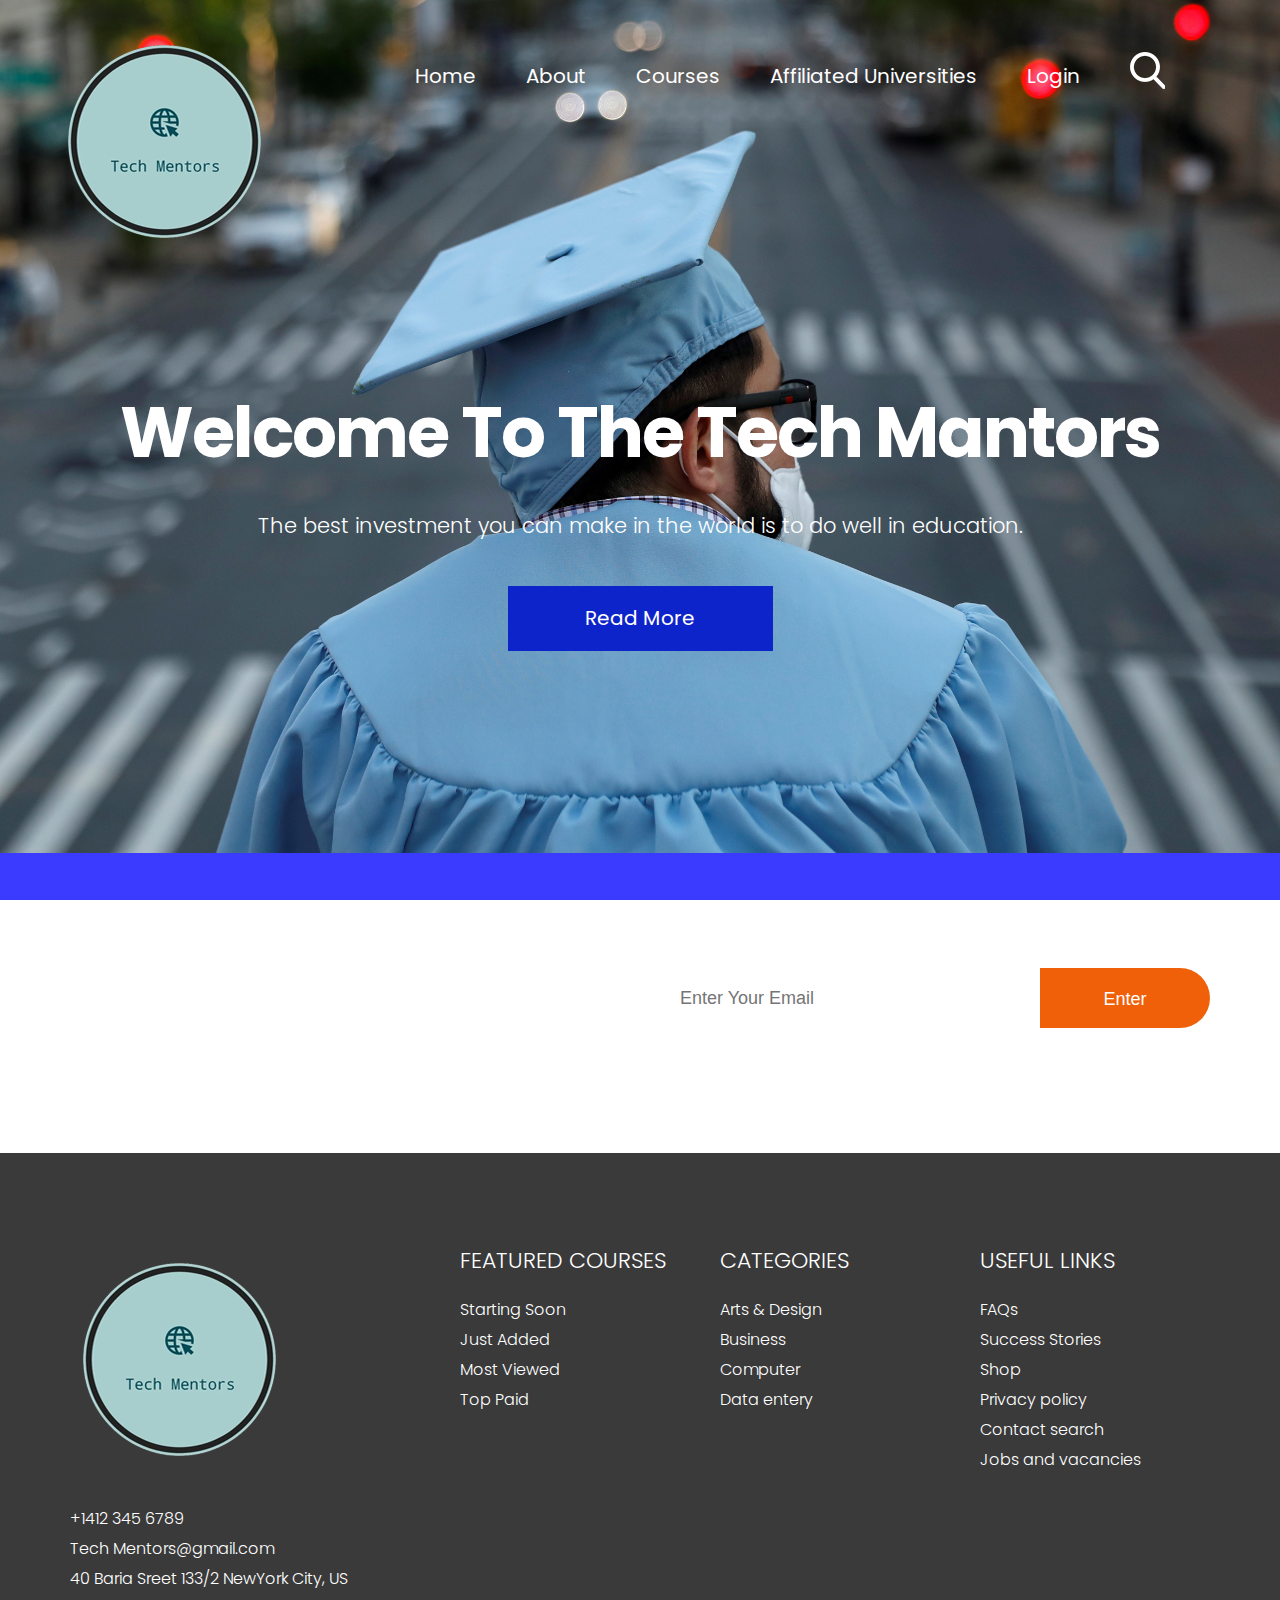
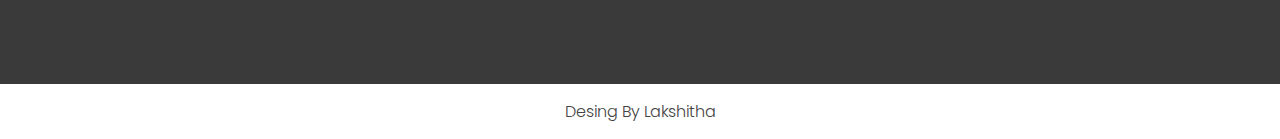
==== index.html @ 572b8f58 "Mini Project" ====
<!DOCTYPE html>
<html lang="en">
   <!-- Basic -->
   <meta charset="utf-8">
   <meta http-equiv="X-UA-Compatible" content="IE=edge">
   <!-- Mobile Metas -->
   <meta name="viewport" content="width=device-width, initial-scale=1, shrink-to-fit=no">
   <!-- Site Metas -->
   <title>Tech Mentors</title>
   <meta name="keywords" content="">
   <meta name="description" content="">
   <meta name="author" content="">
   <!-- site icon -->
   <link rel="icon" href="images/fevicon.png" type="image/png" />
   <!-- Bootstrap core CSS -->
   <link href="css/bootstrap.css" rel="stylesheet">
   <!-- FontAwesome Icons core CSS -->
   <link href="css/font-awesome.min.css" rel="stylesheet">
   <!-- Custom animate styles for this template -->
   <link href="css/animate.css" rel="stylesheet">
   <!-- Custom styles for this template -->
   <link href="style.css" rel="stylesheet">
   <!-- Responsive styles for this template -->
   <link href="css/responsive.css" rel="stylesheet">
   <!-- Colors for this template -->
   <link href="css/colors.css" rel="stylesheet">
   <!-- light box gallery -->
   <link href="css/ekko-lightbox.css" rel="stylesheet">
   <!--[if lt IE 9]>
   <script src="https://oss.maxcdn.com/libs/html5shiv/3.7.0/html5shiv.js"></script>
   <script src="https://oss.maxcdn.com/libs/respond.js/1.4.2/respond.min.js"></script>
   <![endif]-->
   </head>
   <body id="home_page" class="home_page">
      <!-- header -->
      <header class="header">

        <div class="header_top_section">
           <div class="container">
              <div class="row">
               <div class="col-lg-3">
                  <div class="full">
                     <div class="logo">
                        <a href="index.html"><img src="images/logo.png" alt="#" /></a>
                     </div>
                  </div>
               </div>
               <div class="col-lg-9 site_information">
                  <div class="full">
                     <div class="main_menu">
                        <nav class="navbar navbar-inverse navbar-toggleable-md">
                           <button class="navbar-toggler" type="button" data-toggle="collapse" data-target="#cloapediamenu" aria-controls="cloapediamenu" aria-expanded="false" aria-label="Toggle navigation">
                           <span class="float-left">Menu</span>
                           <span class="float-right"><i class="fa fa-bars"></i> <i class="fa fa-close"></i></span>
                           </button>
                           <div class="collapse navbar-collapse justify-content-md-center" id="cloapediamenu">
                              <ul class="navbar-nav">
                                 <li class="nav-item active">
                                    <a class="nav-link" href="index.html">Home</a>
                                 </li>
                                 <li class="nav-item">
                                    <a class="nav-link color-aqua-hover" href="about.html">About</a>
                                 </li>
                                 <li class="nav-item">
                                    <a class="nav-link color-aqua-hover" href="coaching.html">Courses</a>
                                 </li>
                                 <li class="nav-item">
                                    <a class="nav-link color-grey-hover" href="time.html">Affiliated Universities</a>
                                 </li>
                                 
                                 <li class="nav-item">
                                    <a class="nav-link color-grey-hover" href="contact.html">Login</a>
                                 </li>
                              </ul>
                              <ul class="navbar-nav">
                                 <li class="nav-item">                                                                                               <a class="nav-link" href="#"> <img src="images/search_icon.png" /></a>
                                 </li>
                              </ul>

                           </div>
                        </nav>
                     </div>
                  </div>
               </div>
            </div>
           </div>
        </div>

      </header>
      <!-- end header -->
      
      <!-- section -->
      <section class="main_full banner_section_top">
        <div class="container-fluid">
          <div class="row">
             <div class="full">
                  <div class="slider_banner">
                    <img class="img-responsive" src="images/RTX7J63L.jfif                                                                            " alt="#" />
                      <div class="slide_cont">
                        <div class="slider_cont_inner">
                          <h3>Welcome To The Tech Mantors </h3>
                        <p>The best investment you can make in the world is to do well in education.</p>
                        <a class="blue_bt" href="about.html">Read More</a>
                        </div>
                      </div>
                  </div>
                </div>
          </div>
        </div>
      </section>
      <!-- end section -->
    
     
      <!-- section -->
      <section class="section blue_pattern_bg" style="background-color: #3b3bff;">
         <div class="container">
            <div class="row">
               <div class="col-md-6">
                  <div class="full">
                     <h4>Send your Email!</h4>
                     <p>Furforher the details let your email address here</p>
                  </div>
               </div>
               <div class="col-md-6">
                 <div class="form_subribe">
                    <form>
                       <input type="email" name="email" placeholder="Enter Your Email" />
                       <button>Enter</button>
                    </form>
                 </div>
               </div>
            </div>
         </div>
      </section>
      <!-- end section -->
     
      <!-- footer -->
      <footer class="footer layout_padding">
         <div class="container">
            <div class="row">

               <div class="col-md-4 col-sm-12">
                  <a href="index.html"><img class="img-responsive" src="images/logo.png" alt="#" /></a>
                  <div class="footer_link_heading">
                     <div class="footer_menu margin_top_30">
                     <ul>
                        <li><a href="tel:9876543210">+1412 345 6789</a></li>
                        <li><a href="#">Tech Mentors@gmail.com</a></li>
                        <li><a href="#">40 Baria Sreet 133/2 NewYork City, US</a></li>
                     </ul>
                  </div>
                  </div>
               </div>
               
               <div class="col-md-8">
                 <div class="row">
                    <div class="col-md-4 col-sm-12">
                  <div class="footer_link_heading">
                     <h3>FEATURED COURSES</h3>
                  </div>
                  <div class="footer_menu">
                     <ul>
                        <li><a href="#">Starting Soon</a></li>
                        <li><a href="#">Just Added</a></li>
                        <li><a href="#">Most Viewed</a></li>
                        <li><a href="#">Top Paid</a></li>
                     </ul>
                  </div>
               </div>

               <div class="col-md-4 col-sm-12">
                  <div class="footer_link_heading">
                     <h3>CATEGORIES</h3>
                  </div>
                  <div class="footer_menu">
                    <ul>
                       <li><a href="#">Arts & Design</a></li>
                       <li><a href="#">Business</a></li>
                       <li><a href="#">Computer</a></li>
                       <li><a href="#">Data entery</a></li>
                    </ul>
                  </div>
               </div>
               
               <div class="col-md-4 col-sm-12">
                  <div class="footer_link_heading">
                     <h3>USEFUL LINKS</h3>
                  </div>
                  <div class="footer_menu">
                    <ul>
                       <li><a href="#">FAQs</a></li>
                       <li><a href="#">Success Stories</a></li>
                       <li><a href="#">Shop</a></li>
                       <li><a href="#">Privacy policy</a></li>
                       <li><a href="#">Contact search</a></li>
                       <li><a href="#">Jobs and vacancies</a></li>
                    </ul>
                  </div>
               </div>
                 </div>
               </div>
               
            </div>
         </div>
      </footer>
      <div class="cpy">
        <div class="container">
           <div class="row">
             <div class="col-md-12">
               <p>Desing By Lakshitha</p>
             </div>
           </div>
        </div>
      </div>
      <!-- end footer -->
      <!-- Core JavaScript
         ================================================== -->
      <script src="js/jquery.min.js"></script>
      <script src="js/tether.min.js"></script>
      <script src="js/bootstrap.min.js"></script>
      <script src="js/parallax.js"></script>
      <script src="js/animate.js"></script>
      <script src="js/ekko-lightbox.js"></script>
      <script src="js/custom.js"></script>
   </body>
</html>
---- style.css ----
/*-------------------------------------------------------------------
    File Name: style.css
-------------------------------------------------------------------*/

/*-------------------------------------------------------------------
    1.import file
-------------------------------------------------------------------*/

@import url('https://fonts.googleapis.com/css?family=Poppins:100,100i,200,200i,300,300i,400,400i,500,500i,600,600i,700,700i,800,800i,900,900i');
@import url('https://fonts.googleapis.com/css?family=Raleway:100,100i,200,200i,300,300i,400,400i,500,500i,600,600i,700,700i,800,800i,900,900i');

/*-------------------------------------------------------------------
    2.basic
-------------------------------------------------------------------*/

body {
    font-size: 14px;
    line-height: normal;
    background-color: #fff;
}

body {
    overflow-x: hidden;
}

* {
    margin: 0;
    padding: 0;
    box-sizing: border-box;
}

h1,
h2,
h3,
h4,
h5,
body,
p {
    font-family: 'Poppins', sans-serif;
}

h1,
h2,
h3,
h4,
h5,
h6 {
    font-weight: 700;
    color: #111428;
}

h1:hover a,
h2:hover a,
h3:hover a,
h4:hover a,
h5:hover a,
h6:hover a {
    color: #121212 !important;
}

h1 {
    font-size: 32px;
    line-height: 40px;
    margin-bottom: 23px
}

h2 {
    font-size: 50px;
    line-height: 55px;
    margin-bottom: 20px;
    color: #030101;
    font-weight: 700;
}

h3 {
    font-size: 35px;
    line-height: normal;
    margin-bottom: 17px;
    font-weight: 600;
    color: #111428;
    letter-spacing: 5px;
    line-height: 35px;
}

h4 {
    font-size: 19px;
    line-height: 29px;
    margin-bottom: 14px
}

h5 {
    font-size: 17px;
    line-height: 25px;
    margin-bottom: 11px
}

h6 {
    font-size: 16px;
    line-height: 24px;
    margin-bottom: 11px
}

a {
    color: #121212;
}

body,
p {
    color: #9f9f9f;
}

p {
    margin-bottom: 30px;
    font-size: 17px;
    line-height: normal;
    color: #444;
    font-weight: 300;
}

p.large {
    margin-bottom: 30px;
    font-size: 17px;
    line-height: 28px;
    color: #252626;
    font-weight: 300;
    margin-top: 5px;
}

ol,
ul {
    list-style: none;
    margin: 0;
}

a {
    text-decoration: none !important;
}

.white_fonts p,
.white_fonts h1,
.white_fonts h2,
.white_fonts h3,
.white_fonts h4,
.white_fonts h5,
.white_fonts h6,
.white_fonts ul,
.white_fonts ul li,
.white_fonts ul li a,
.white_fonts ul i,
.white_fonts .post_info i,
.white_fonts div,
.white_fonts a.read_morem,
.white_fonts small {
    color: #fff !important;
}

.blockquote {
    border: 1px solid #e2e2e2 !important;
    background: #fff none repeat scroll 0 0;
    font-size: 1.1rem;
    font-style: italic;
    margin-bottom: 1.5rem;
    border-radius: 0 !important;
    padding: 2rem;
}

.check li:before {
    content: "\f06c";
    font-family: "FontAwesome";
    font-size: 16px;
    left: 0;
    padding-right: 8px;
    position: relative;
    top: 2px;
}

.check li {
    list-style: none;
    margin-bottom: 0.5rem;
}

.check li:last-child {
    margin-bottom: 0;
}

.check {
    margin-left: 0;
    padding-left: 0;
    margin: 0;
}

.check li a {}

hr.invis {
    border: 0;
    margin: 2rem 0;
}

.margin_top_0 {
    margin-top: 0 !important;
}

.margin_top_10 {
    margin-top: 10px;
}

.margin_top_20 {
    margin-top: 20px;
}

.margin_top_30 {
    margin-top: 30px !important;
}

.margin_top_40 {
    margin-top: 40px;
}

.margin_top_50 {
    margin-top: 50px !important;
}

.margin_top_60 {
    margin-top: 60px;
}

.margin_top_70 {
    margin-top: 70px;
}

.margin_top_80 {
    margin-top: 80px;
}

.margin_top_90 {
    margin-top: 90px;
}

.margin_top_100 {
    margin-top: 100px;
}

.margin_bottom_0 {
    margin-bottom: 0 !important;
}

.margin_bottom_10 {
    margin-bottom: 10px;
}

.margin_bottom_20 {
    margin-bottom: 20px;
}

.margin_bottom_30 {
    margin-bottom: 30px;
}

.margin_bottom_40 {
    margin-bottom: 40px;
}

.margin_bottom_50 {
    margin-bottom: 50px;
}

.margin_bottom_60 {
    margin-bottom: 60px;
}

.margin_bottom_70 {
    margin-bottom: 70px;
}

.margin_bottom_80 {
    margin-bottom: 80px;
}

.margin_bottom_90 {
    margin-bottom: 90px;
}

.margin_bottom_100 {
    margin-bottom: 100px;
}

.span1,
.span2,
.span3,
.span4,
.span5,
.span6,
.span7,
.span8,
.span9,
.span10 {
    padding: 0 15px;
    float: left;
    min-height: 25px;
}

.border_radius_0 {
    border-radius: 0 !important;
}

.span1 {
    width: 10%;
}

.span2 {
    width: 20%;
}

.span3 {
    width: 30%;
}

.span4 {
    width: 40%;
}

.span5 {
    width: 50%;
}

.span6 {
    width: 60%;
}

.span7 {
    width: 70%;
}

.span8 {
    width: 80%;
}

.span9 {
    width: 90%;
}

.span10 {
    width: 100%;
}

.center {
    justify-content: center;
    display: flex;
}

.full {
    width: 100%;
    float: left;
}

.only_md_display {
    display: none;
}

.cpy p {
    margin: 0;
}

.cpy p {
    margin: 15px 0;
    text-align: center;
    font-size: 16px;
    font-weight: 300;
}

.margin_bottom_0 {
    margin-bottom: 0 !important; 
}

a:focus, a:hover {
    color: #06389e;
    text-decoration: underline;
}

button {
    cursor: pointer;
}

button.navbar-toggler .fa-close {
    display: none;
}

button.navbar-toggler[aria-expanded="false"] .fa-bars {
    display: block;
}

button.navbar-toggler[aria-expanded="true"] .fa-close {
    display: block;
}

button.navbar-toggler[aria-expanded="true"] .fa-bars {
    display: none;
}

.footer_menu ul li {
    font-size: 16px;
    line-height: 30px;
}

.footer_menu ul li a {
    color: #fff;
    font-weight: 300;
}

.field input {
    width: 100%;
    margin-top: 10px;
    border: none;
    min-height: 45px;
    padding: 0 20px;
    line-height: 45px;
    font-size: 15px;
    font-family: 'Poppins', sans-serif;
}

.form_cont form {
    width: 100%;
}

.form_cont form input {
    width: 100%;
    border-radius: 200px;
    height: 60px;
    padding: 10px 30px;
    background: #e7e6e6;
    font-size: 17px;
    color: #929292;
    font-weight: 200;
    border: none;
    margin: 20px 0 0 0;
}

.form_cont form textarea {
    width: 100%;
    border-radius: 200px;
    height: 100px;
    padding: 20px 30px;
    background: #e7e6e6;
    font-size: 17px;
    color: #929292;
    border: none;
    font-weight: 200;
    margin: 20px 0 0 0;
}

.form_cont button {
    width: 185px;
    background: #f06008;
    border: none;
    color: #fff;
    height: 65px;
    font-size: 18px;
    font-weight: 300;
    border-radius: 100px;
    line-height: 72px;
    text-transform: uppercase;
    margin-top: 20px;
}

.padding_bottom_0 {
    padding-bottom: 0 !important;
}

.padding-left_0 {
    padding-left: 0;
}

.blog_detail h3 {
    text-transform: none;
    font-weight: 500;
    line-height: 32px;
    margin-bottom: 20px;
    text-align: justify;
}

.form_contact_main .field {
    width: 50%;
    float: left;
    padding: 0 5px;
}

.half_grey_section {
    background: #252525;
}

.br_single_blog_2 {
    float: left;
    width: 100%;
    margin: 15px 0;
}

.br_single_blog_2 hr {
    border-top: 2px dotted #d3d3d3;
    margin-top: 25px;
    margin-bottom: 25px;
}

.layout_padding_grey_half {
    padding: 80px 105px 80px 90px;
    text-align: center;
}

.layout_padding {
    padding: 90px 0;
}

.width_50 {
    width: 50%;
}

.ekko-lightbox-nav-overlay a {
    opacity: 1 !important;
}

.ekko-lightbox .modal-content {
    box-shadow: none !important;
    border: solid #fff 4px;
}

.modal-backdrop.show {
    opacity: 0.7;
}

.text_align_center {
    text-align: center;
}

.field {
    float: left;
    width: 100%;
    margin-bottom: 5px;
}

.field label {
    float: left;
    width: 36%;
    font-size: 14px;
    font-weight: 500;
    color: #000000;
    margin: 0;
    min-height: 40px;
    line-height: 40px;
}

.custom_field {
    float: right;
    width: 64%;
    background: #f8f8f8;
    border: solid #e1e1e1 1px;
    min-height: 40px;
    border-radius: 5px;
    color: #000;
    font-size: 14px;
    padding: 5px 15px;
}

.field label {
    float: left;
    width: 36%;
    font-size: 14px;
    font-weight: 500;
    color: #000000;
    margin: 0;
    min-height: 40px;
    line-height: 40px;
}

.form_full label {
    width: 100%;
}

form#commant_form div.field textarea.custom_field {
    margin-bottom: 10px;
}

.form_full textarea {
    min-height: 100px;
    width: 100%;
}

.border-radius_0 {
    border-radius: 0 !important;
}

.form_full input,
.form_full select {
    width: 100%;
    height: 50px;
}

.main_full.inner_page {
    background: #80909c;
    text-align: center;
    min-height: 180px;
}

.main_full.inner_page h3 {
    color: #fff;
    margin: 0;
    font-weight: 600;
    text-transform: uppercase;
    line-height: 175px;
    text-align: center;
}

.small_heading.main-heading {
    margin-bottom: 20px;
    width: 100%;
}

.small_heading.main-heading h2 {
    font-size: 20px;
    margin-bottom: 5px;
    font-weight: 600;
}

.main-heading::after {
    width: 30px;
    height: 4px;
    background: #feb61a;
    content: "";
    margin: 0;
    display: block;
    position: relative;
}

.slide_cont {
    position:
     absolute;
    top: 415px;
    width: 100%;
}

.product_section {
    position: relative;
    z-index: 1;
}

.slider_banner img {
    width: 100%;
}

.slider_banner {
    position: relative;
    text-align: center;
}

.slide_cont {
    position: absolute;
    top: 415px;
}

.slide_cont h3 {
    color: #fff;
    font-size: 70px;
    letter-spacing: -2px;
    margin: 0 0 60px 0;
    font-weight: 700;
}

.slider_cont_inner {

    width: 1085px;
    text-align: center;
    margin: 0 auto;

}

.slider_cont_inner p {

    color: #fff;
    font-size: 21px;

}

.time_table ul li {
    font-size: 21px;
    color: #000;
    float: left;
}

.time_table {
    background: rgba(255,255,255,.85);
    margin-top: 110px;
    min-height: 560px;
    padding: 30px;
}

.blue_bt {
    width: 265px;
    height: 65px;
    background: #0e24cb;
    color: #fff;
    text-align: center;
    line-height: 65px;
    font-size: 20px;
    font-weight: 400;
    margin: 45px auto 0;
    display: flex;
    justify-content: center;
}

.blue_bt:hover,
.blue_bt:focus {
   background: #111;
   color: #fff;
   transition: ease all 0.5s;
}

.cours + h3 {
    margin-top: 30px;
    font-size: 28px;
}

.cours img {
    max-width: 100%;
}

.cours_timging_bg {
    background: url("images/cours_bg.jpg");
    min-height: 780px;
    width: 100%;
    margin-top: 50px;
}

.time_table {
    background: rgba(255,255,255,.85);
    margin-top: 110px;
    min-height: 560px;
    padding: 70px 200px;
}

.time_table ul {
    width: 100%;
}

.time_table ul li {
    float: left;
    width: 50%;
    font-size: 30px;
    font-weight: 300;
    color: #000;
    line-height: 60px;
}

.theme_color_text {
    color: #06389e;
}

.testimonial h3 {
    font-size: 40px;
    font-weight: 400;
    margin-top: 30px;
}

.testimonial h3 small {
    font-size: 22px;
    font-weight: 400;
    line-height: normal;
}

.testimonial h4 {
    font-size: 30px;
    font-weight: 500;
    margin-bottom: 20px;
}

body#inner_page header.header {
    background-image: url('images/slider_img.png');
    background-size: 100% auto;
    position: relative;
}

.blue_pattern_bg {
    background-image: url('images/blue_bg.png');
    background-attachment: fixed;
    background-position: center center;
    min-height: 300px;
    padding: 100px 0 0;
}

.blue_pattern_bg h4 {
    color: #fff;
    font-size: 28px;
    font-weight: 400;
    margin-bottom: 15px;
}

.blue_pattern_bg p {
    margin: 0 !important;
    color: #fff;
}

.form_subribe input {
    width: 100%;
    background: #fff;
    border: none;
    height: 60px;
    padding: 0 170px 0 25px;
    font-size: 18px;
    line-height: 60px;
}

form {
    position: relative;
}

.form_subribe button {
    background: #f06008;
    border: none;
    color: #fff;
    float: right;
    position: absolute;
    right: 0;
    top: 0;
    width: 170px;
    height: 60px;
    font-size: 18px;
    font-weight: 400;
    line-height: 62px;
}

.form_subribe {
    border-radius: 75px;
    overflow: hidden;
    margin-top: 15px;
}

.footer {
    background: #3a3a3a;
}

.footer_link_heading h3 {
    color: #fff;
    font-size: 22px;
    font-weight: 300;
    letter-spacing: 0;
}

.footer_menu ul {
    list-style: none;
}

.footer_menu ul li {

}

/**---- Style the tab ----**/

.tab-details {
    float: right;
    padding: 2rem 0;
    width: 80%;
    background-color: #ffffff;
}

.tab-details .blog-meta h4 {
    font-size: 14px;
    margin: 0;
    padding: 0.5rem 0 0;
    line-height: 1.4;
}

div.tab {
    float: left;
    padding: 2rem 0;
    width: 20%;
    position: static;
    height: 100%;
    background-color: #121212;
}

div.tab button {
    display: block;
    background-color: inherit;
    color: black;
    padding: 0.9rem 1rem 0.7rem;
    width: 100%;
    border: 0;
    outline: none;
    text-align: right;
    cursor: pointer;
    -webkit-transition: all .3s ease-in-out;
    -moz-transition: all .3s ease-in-out;
    -ms-transition: all .3s ease-in-out;
    -o-transition: all .3s ease-in-out;
    transition: all .3s ease-in-out;
    font-size: 14px;
    font-weight: 400;
    border-bottom: 0 solid #303030;
    line-height: 1;
    text-transform: capitalize;
}

div.tab button:hover,
div.tab button.active {
    background-color: #ffffff;
    border-right: 0 solid #303030;
    border-bottom: 0 solid #303030;
    border-left: 0 solid #303030;
}

div.tab button:hover {
    border-top: 0;
}

.tabcontent {
    padding: 0 2rem;
    display: none;
}

.tabcontent.active {
    display: block;
}


/* Style the topbar-section */

.topsocial .fa {
    margin-right: 0.5rem;
    font-size: 15px;
}

.topbar-section {
    display: block;
    position: relative;
    background-color: #1d1d1d;
    padding: 0.8rem 2rem;
    font-size: 14px;
}

.blog-list-widget .w-100,
.footer,
.header .dropdown-item,
.header .dropdown-item:hover,
.header .dropdown-item:focus,
div.tab button,
.topbar-section,
.topbar-section a {
    color: rgba(255, 255, 255, 1) !important;
}

div.tab button:hover,
div.tab button.active,
.topbar-section a:focus,
.topbar-section a:hover {
    color: rgba(255, 255, 255, 1) !important;
}

.topbar-section .list-inline {
    margin: 0;
    padding: 0;
}

.topbar-section .tooltip-inner {
    margin-top: 10px !important;
}

.topbar-section .list-inline-item {
    padding: 0 0 0 0.5rem !important;
}

.custom-select {
    border: 1px solid #e2e2e2;
    border-radius: 0;
    color: #464a4c;
    display: inline-block;
    font-size: 12px;
    font-weight: lighter;
    line-height: 1.25;
    max-width: 100%;
    min-height: 45px;
    outline: medium none;
    width: 100%;
}

.table-bordered thead td,
.table-bordered thead th {
    border: 0 none;
}

.page-title {
    position: relative;
    padding: 3rem 0 3rem;
}

.page-title h1 {
    font-size: 34px;
    margin-bottom: 0;
    font-weight: bold;
}

.page-title p {
    font-size: 18px;
    margin-bottom: 0;
    padding-bottom: 0;
}

.breadcrumb-item {
    display: inline;
    text-transform: uppercase;
    letter-spacing: 1px;
    font-size: 11px;
    float: none;
}

.breadcrumb {
    margin-top: 1.6em;
    background-color: transparent;
    border-radius: 0;
    list-style: outside none none;
    margin-bottom: 0;
    padding: 0;
}

.withoutdesc .breadcrumb {
    margin-top: 0;
    line-height: 1;
}

.withbg {
    background: rgba(0, 0, 0, 0) url("images/slider_bg.png") no-repeat scroll center bottom;
    height: 245px;
    position: absolute;
    top: 30px;
    width: 100%;
    left: 0;
    right: 0;
    text-align: center;
    margin: auto;
}

select.form-control:not([size]):not([multiple]) {
    color: #767676;
}

.form-control::-webkit-input-placeholder {
    color: #767676;
    opacity: 1;
}

.form-control::-moz-placeholder {
    color: #767676;
    opacity: 1;
}

.form-control:-ms-input-placeholder {
    color: #767676;
    opacity: 1;
}

.form-control::placeholder {
    color: #767676;
    opacity: 1;
}

a {
    text-decoration: none !important
}

.entry {
    position: relative;
}

.entry:hover .magnifier {
    top: 0;
}

.magnifier {
    position: absolute;
    top: 500px;
    left: 0;
    bottom: 0;
    right: 0;
    opacity: 0;
    -webkit-transition: all .3s ease-in-out;
    -moz-transition: all .3s ease-in-out;
    -ms-transition: all .3s ease-in-out;
    -o-transition: all .3s ease-in-out;
    transition: all .3s ease-in-out;
    -webkit-transform: scale(1);
    -moz-transform: scale(1);
    -ms-transform: scale(1);
    -o-transform: scale(1);
    transform: scale(1);
}

.pager p {
    color: #222222;
    padding-bottom: 0;
    margin-bottom: 0;
}

.pager a,
.magni-like a {
    color: #999999;
}

.magni-desc h4 {
    color: #ffffff;
    text-transform: capitalize;
    font-size: 21px;
    padding-bottom: 5px;
    margin-bottom: 0;
}

.magni-desc a {
    color: #ffffff;
}

.magni-desc small {
    opacity: 1;
    color: #ffffff;
    font-size: 12px;
    text-transform: uppercase;
}

.magni-desc {
    position: absolute;
    bottom: 20%;
    margin: -25px auto;
    text-align: center;
    left: 0;
    right: 0;
}

.with-desc .magnifier {
    left: 0;
    background-color: rgba(0, 0, 0, 0.5);
    right: 0;
    bottom: 0;
    top: 0 !important;
}

.with-desc h4 {
    padding: 10px 0 0;
    margin-bottom: 0;
    font-size: 19px;
}

.with-desc small {
    display: block;
    font-size: 11px;
    letter-spacing: 1px;
    text-transform: uppercase;
}

.about_dottat {
    background: url('images/dottet_bg.png');
    background-size: cover;
    background-position: center bottom;
}

/*-------------------------------------------------------------------
    3.header
-------------------------------------------------------------------*/

.header {
    padding: 0;
    margin-top: 0;
    position: absolute;
    z-index: 2;
    width: 100%;
    top: 0;
    background: transparent;
}

.navbar-inverse {
    padding: 0;
    z-index: 1;
}

.navbar-inverse .navbar-nav .nav-link, .navbar-nav .nav-link {
    font-size: 20px;
    font-weight: 400;
    line-height: normal;
    color: #fff;
    letter-spacing: 0px;
    transition: ease all 0.5s;
}

header .main_menu .nav-item.active a.nav-link {
    color: #fff !important;
}

.dropdown-toggle::after {
    display: inline-block;
    width: auto;
    height: auto;
    margin-left: 0.2em;
    margin-top: 0rem;
    vertical-align: middle;
    content: "\f107";
    border: 0;
    font-family: 'FontAwesome';
}

.navbar-toggleable-md .navbar-nav .nav-link {
    padding: 22px 25px 22px ;
}

.header-section {
    padding: 2rem 0 4rem;
    background-color: #ffffff;
}

.logo img {
    max-width: 324px;
    max-width: 100%;
    margin: auto;
    text-align: center;
    display: block;
}

.navbar-nav {
    margin: 0;
}

.header .dropdown-menu {
    box-shadow: none;
    border-radius: 0;
    min-width: 240px;
    border: 0;
    margin-top: 0 !important;
    border-color: #edeff2;
    background-color: #121212;
}

.header .dropdown-item {
    text-transform: capitalize;
    font-size: 14px;
    padding: 10px 1.5rem;
    background-color: #111428;
    font-weight: 300;
}

.header .dropdown ul li:last-child {
    border-bottom: 0;
}

.header .dropdown-item span {
    position: absolute;
    right: 20px;
    top: 2px;
}

.header .container-fluid {
    max-width: 1240px;
}

.header-section {
    margin-bottom: 0;
}

.header .container {
    padding-left: 0;
    padding-right: 0;
}

.heading_s2 {
    margin-bottom: 50px;
}

.topmenu i {
    padding-right: 0.3rem;
}

.menu-large {
    overflow: hidden;
    position: static !important;
}

.dropdown-menu.megamenu {
    left: 0;
    right: 0;
    margin-top: 10px !important;
    width: 100%;
    background-color: #121212 !important;
}

.dropdown-menu .fa.fa-angle-right {
    position: absolute;
    right: 0px;
    top: 10px;
}

.dropdown-menu .dropdown-menu {
    margin-top: 0 !important
}

.mega-menu-content {
    position: relative;
    padding: 0;
    margin: 0 -10px;
    background-color: #121212;
}

/**---- header top ----**/

.header_top_section {
    min-height: auto;
}

/**---- logo ----**/

.logo {
    float: left;
    margin-top: 25px;
    margin-bottom: 25px;
}

.site_information {
    padding-top: 25px;
}

.site_information ul {
    padding: 0;
    list-style: none;
    margin: 14px 0 0;
    float: right;
    width: auto;
}

.site_information ul + ul {
    margin-top: 5px;


.site_information ul li {
    margin-left: 0;
}

.site_information ul li {
    float: left;
}

.site_information ul li span.infor_text {
    font-size: 15px;
    color: #111428;
    font-weight: 300;
    line-height: 20px;
}

.site_information ul li span.infor_text strong {
    font-weight: 700;
}

.site_information ul li span.icon_img {
    margin-right: 15px;
    display: flex;
    justify-content: center;
    align-items: center;
}

/**---- header bottom section ----**/

.header_bottom_section {
    min-height: 70px;
    background: #fff;
}

.header_bottom_section .main_menu {
    float: left;
    padding-left: 0;
}

/**---- search bar menu ----**/

.header_bottom_section .search_bar {
    float: right;
    width: 275px;
    height: 70px;
    background: #111428;
}

.header_bottom_section .search_bar {
    float: right;
    width: 280px;
    height: 70px;
    background: #eaeaea;
    padding: 21px 25px;
}

.header_bottom_section .search_bar form {
    float: left;
    width: 100%;
}

.header_bottom_section .search_bar form input.search_field {

    width: 100%;
    padding: 0;
    border: none;
    height: 25px;
    color: #757474 !important;
    background: #eaeaea;
    font-weight: 200;
    font-family: 'Poppins', sans-serif;
    font-size: 17px;
    letter-spacing: 0px;

}


.header_bottom_section .search_bar form input.search_field:focus {
    box-shadow: none !important;
}

.header_bottom_section .search_bar form button {
    position: absolute;
    width: 25px;
    padding: 0;
    background: transparent;
    border: none;
    color: #757474;
    font-size: 21px;
    right: 32px;
    cursor: pointer;
}

.header_bottom_section .search_bar ::placeholder {
    color: #bab6b6;
    opacity: 1;
}

.site_information ul li, .site_information ul li a {
    font-size: 16px;
    color: #eaeaea;
    font-weight: 300;
}

/*-------------------------------------------------------------------
    4.section
-------------------------------------------------------------------*/

.img-responsive {
    max-width: 100%;
    background-image: url(induko/Future.png);
    background-position: center;
    background-size: cover;
    position: relative;
}


.padding_bottom_0 {
    padding-bottom: 0 !important;
}

.padding_top_0 {
    padding-bottom: 0 !important;
}

.section {
    position: relative;
    display: block;
    padding: 4rem 0;
    background-color: #ffffff;
}

.white_bg {
    background: #fff;
}

.page-title {
    padding: 8rem 0 5.4rem !important;
    margin-top: -2.6rem;
}

.page-title p {
    padding-top: 1rem;
    padding-bottom: 0;
    margin-bottom: 0;
}

.page-title p,
.page-title h1 {
    color: #ffffff !important;
}

.parallax {
    background-attachment: fixed;
    background-position: 50% 0;
    background-repeat: no-repeat;
    height: 100%;
    position: relative;
    -webkit-background-size: cover;
    -moz-background-size: cover;
    -o-background-size: cover;
    background-size: cover;
}

.parallax.parallax-off {
    background-attachment: scroll !important;
    display: block;
    height: 100%;
    min-height: 100%;
    overflow: hidden;
    position: relative;
    background-position: top center;
    vertical-align: sub;
    width: 100%;
}

.no-scroll-xy {
    overflow: hidden !important;
    -webkit-transition: all .4s ease-in-out;
    -moz-transition: all .4s ease-in-out;
    -ms-transition: all .4s ease-in-out;
    -o-transition: all .4s ease-in-out;
    transition: all .4s ease-in-out;
}

.tagline p {
    font-style: italic;
    font-size: 16px;
}

.tagline h3 {
    font-size: 31px;
    margin: 0 0 1.8rem;
    padding: 0;
}

.section-title {
    display: block;
    position: relative;
    margin-bottom: 3rem
}

.section-title h3 {
    z-index: 1;
    font-size: 30px;
    position: relative;
    font-weight: bold;
    text-transform: capitalize;
}

.section-title .lead {
    font-size: 18px;
    margin-bottom: 0;
    font-style: italic;
    padding: 0;
    margin-top: 1rem
}

.section-title h3 .font-backend {
    bottom: -40px;
    color: #f2f2f2;
    font-family: Cochin;
    font-size: 140px;
    height: 80px;
    left: 0;
    line-height: 80px;
    opacity: 0.1;
    position: absolute;
    right: 0;
    z-index: -1;
}

.tagline-message h3 {
    padding: 0;
    font-size: 34px;
    margin: 0;
    line-height: 1.5;
    color: #ffffff;
    font-weight: bold;
}

.nopadtop {
    padding-top: 0 !important;
}

.box {
    background-color: #ffffff;
    padding: 2rem;
    position: relative;
    z-index: 11;
}

.box:hover img {
    top: -10px;
}

.box p {
    padding: 0;
    margin-bottom: 1rem;
}

.box img {
    margin-bottom: 1.5rem;
    display: block;
    line-height: 1;
    width: 60px;
    height: 82px;
    min-height: 82px;
    top: 0;
    position: relative;
    -webkit-transition: all .3s ease-in-out;
    -moz-transition: all .3s ease-in-out;
    -ms-transition: all .3s ease-in-out;
    -o-transition: all .3s ease-in-out;
    transition: all .3s ease-in-out;
}

.box h4 {
    font-size: 18px;
    text-transform: capitalize;
    font-weight: bold;
    margin-bottom: 1rem;
    padding: 0;
}

.m30 {
    margin-top: -60px;
}

.p120 {
    padding-bottom: 6.6rem;
    padding-top: 4rem;
}

.yellow_bg {
    background: #feb61a;
}

.pettr {
    background-image: url(images/yellow_pettr.png);
    background-position: center center;
}

p.large_1 {
    font-size: 17.5px;
    color: #111428;
    line-height: 28px;
    letter-spacing: -0.5px;
    margin: 0 0 10px 0;
}

.form_contact_main button {
    margin-top: 30px;
    background: #111428;
    color: #fff;
    border: none;
    font-weight: 500;
    font-size: 16px;
    padding: 12px 45px;
    border-radius: 5px;
    transition: ease all 0.2s;
}

.form_contact_main button:hover,
.form_contact_main button:focus {
    background: #feb61a;
    color: #111428;
}

/*-------------------------------------------------------------------
    5.sidebar
-------------------------------------------------------------------*/

.sidebar .widget {
    background-color: #ffffff;
    padding: 2rem;
    margin-bottom: 2rem;
}

.header .widget p {
    margin-bottom: 1rem;
}

.header .form-control {
    height: 40px !important;
    font-size: 13px !important;
    margin-bottom: 15px !important
}

.header .button--isi {
    padding: 10px 30px !important;
}

.header .blog-list-widget .mb-1 {
    color: #121212;
}

.header .blog-list-widget img {
    margin-right: 1rem;
    max-width: 72px;
    margin-top: 5px;
}

.header .blog-list-widget small {
    color: #aaaaaa;
}

.header .blog-list-widget .w-100 {
    display: block;
    margin-bottom: 5px;
}

.header .instagram-wrapper a {
    border-color: #ffffff;
    margin-left: -5px;
    margin-right: 5px;
}

.header .widget-title {
    margin: 0 0 1.3rem;
    font-size: 16px;
    padding: 0 !important;
}

.sidebar .instagram-wrapper a {
    border-color: #ffffff;
    border-width: 3px;
}

.category-widget ul {
    margin: 0;
    padding: 0;
    list-style: none;
}

.category-widget li {
    padding: 0.3rem;
    border-bottom: 1px dashed #e2e2e2;
}

.category-widget li:first-child {
    border-top: 1px dashed #e2e2e2;
}

.sidebar .blog-list-widget .mb-1 {
    color: #121212;
    font-size: 15px;
    font-weight: 600;
}

.sidebar small {
    color: #9f9f9f;
}

.tag-widget a {
    background-color: #111111;
    border-radius: 0;
    display: inline-block;
    color: #ffffff !important;
    margin: 0 0.3rem 0.3rem 0;
    line-height: 1;
    font-size: 13px;
    padding: 0.5rem 0.6rem;
    text-transform: capitalize;
}

.search-form {
    position: relative;
}

.search-form .form-control {
    border-right: 0 none;
    margin: 0;
    border: 1px solid #e2e2e2;
    border-radius: 0;
    font-size: 13px;
    font-weight: lighter;
    min-height: 45px;
}

.side_bar_search {
    padding-top: 10px;
}

.side_bar_blog .input-group {
    background: #f8f8f8;
    width: 100%;
    border-radius: 50px;
    height: 50px;
}

.product_catery .row.margin_bottom_20_all {
    float: left;
    width: 100%;
}

.side_bar_blog .input-group input.form-control {
    background: transparent;
    border: none;
    box-shadow: none;
    padding: 15px 20px;
    height: auto;
    font-size: 14px;
}

.side_bar_blog .input-group span.input-group-addon {
    border: none;
    background: transparent;
    padding: 10px 20px;
}

.side_bar_blog .input-group span.input-group-addon button {
    background: transparent;
    border: none;
    font-size: 15px;
    color: #000000;
}

/*-------------------------------------------------------------------
    6.pages
-------------------------------------------------------------------*/

.standard-page {
    padding: 3rem;
    background-color: #ffffff;
}

.standard-page .float-left {
    margin-bottom: 0.5rem;
    margin-right: 1.5rem;
    margin-top: 0.5rem;
}

.standard-page .float-right {
    margin-bottom: 0.5rem;
    margin-left: 1.5rem;
    margin-top: 0.5rem;
}

.notfound {
    padding: 4rem 0;
}

.notfound h2 {
    font-family: Comic Sans MS;
    font-size: 140px;
    padding: 0 0 1.7rem;
    margin: 0;
    line-height: 1;
    font-weight: bold;
}

.notfound h3 {
    font-size: 40px;
    padding: 0;
    margin: 0;
}

.notfound p {
    padding: 2rem 0 1.4rem;
    margin-bottom: 0;
}

.product_blog {
    background: #eaeaea;
    padding: 25px;
}

.product_blog img {
    width: 100%;
}

.product_blog h3 {
    margin: 25px 0 0 0;
    font-size: 20px;
    width: 100%;
    text-align: center;
    color: #202120;
    font-weight: 500;
}

/*-------------------------------------------------------------------
    7.blog
-------------------------------------------------------------------*/

.related-posts .col-lg-6 {
    margin-bottom: 0 !important
}

.user_name {
    font-size: 18px;
    font-weight: bold;
    padding: 0;
}

.comments-list .media-right,
.comments-list small {
    color: #999 !important;
    font-size: 11px;
    letter-spacing: 2px;
    margin-top: 5px;
    padding-left: 10px;
    text-transform: uppercase;
}

.comments-list .media {
    padding: 10px;
    margin-bottom: 15px;
}

.media-body .btn-primary {
    padding: 5px 10px !important;
    font-size: 11px !important;
}

.last-child {
    margin-bottom: 0 !important;
}

.comments-list img {
    max-width: 80px;
    margin-right: 30px;
}

.related-articles .blog-box {
    margin-bottom: 0;
}

.custom-title {
    padding: 0;
    margin: 0 0 2rem;
    font-size: 21px;
}

.authorbox h4 {
    margin: 0 0 0.9rem;
}

.authorbox .fa {
    color: #aaaaaa;
    margin-right: 0.5rem
}

.authorbox p {
    margin-bottom: 1rem;
}

.single-blog-meta {
    margin: 1rem 0 1.4rem;
}

.page-link {
    background-color: #121212;
    border: 0 none;
    border-radius: 0 !important;
    color: #fff;
    display: block;
    line-height: 1.25;
    margin-left: 0;
    margin-right: 6px;
    padding: 0.5rem 0.75rem;
    position: relative;
}

.blog-grid .col-xs-12 {
    margin-bottom: 2rem
}

.blog-box {
    padding: 0rem;
    background-color: #ffffff;
}

.shop-media,
.post-media {
    display: block;
    position: relative;
    overflow: hidden;
}

.shop-media img,
.post-media img {
    width: 100%;
}

.magnifier .fa {
    color: #ffffff !important;
}

.magnifier {
    position: absolute;
    top: 0;
    right: 0;
    bottom: 0;
    left: 0;
    opacity: 0;
    visibility: hidden;
    background-color: rgba(0, 0, 0, 0.2);
    -webkit-transition: all .3s ease-in-out;
    -moz-transition: all .3s ease-in-out;
    -ms-transition: all .3s ease-in-out;
    -o-transition: all .3s ease-in-out;
    transition: all .3s ease-in-out;
}

.entry {
    position: relative;
    overflow: hidden;
}

.hovereffect {
    position: absolute;
    top: 0;
    opacity: 0;
    left: 0;
    right: 0;
    bottom: 0;
    background-color: rgba(0, 0, 0, 0.2);
    -webkit-transition: all .3s ease-in-out;
    -moz-transition: all .3s ease-in-out;
    -ms-transition: all .3s ease-in-out;
    -o-transition: all .3s ease-in-out;
    transition: all .3s ease-in-out;
    zoom: 1;
    filter: alpha(opacity=0);
    opacity: 0.5;
    background: -moz-linear-gradient(0deg, rgba(0, 0, 0, 1) 0%, rgba(0, 0, 0, 0.1) 20%);
    background: -webkit-linear-gradient(0deg, rgba(0, 0, 0, 1) 0%, rgba(0, 0, 0, 0.1) 20%);
    background: linear-gradient(0deg, rgba(0, 0, 0, 1) 0%, rgba(0, 0, 0, 0.1) 20%);
    filter: progid: DXImageTransform.Microsoft.gradient( startColorstr='#121212', endColorstr='#12121200', GradientType=1);
}

.entry:hover .magnifier {
    visibility: visible;
    zoom: 1;
    filter: alpha(opacity=100);
    opacity: 1;
}

.shop-media:hover .hovereffect span::before,
.shop-media:hover .hovereffect,
.post-media:hover .hovereffect span::before,
.post-media:hover .hovereffect {
    visibility: visible;
    zoom: 1;
    filter: alpha(opacity=100);
    opacity: 1;
}

.post-bottom {
    border-top: 1px dashed #e2e2e2;
    padding-top: 1rem;
}

.blog-desc {
    padding: 2rem 2rem 1.5rem;
}

.blog-desc h4 {
    font-size: 21px;
}

.cat-title {
    display: block;
    font-size: 12px;
    margin: 0;
    padding: 0;
    line-height: 1;
    letter-spacing: 1px;
    text-transform: uppercase;
}

.blog-desc h4 {
    margin: 0;
    font-weight: 600;
    padding: 1rem 0 0;
}

.blog-desc p {
    padding-bottom: 0
}

.blog-meta {
    display: block;
    font-style: italic;
    margin: 0.7rem 0 0.6rem;
}

.readmore {
    font-size: 12px;
    font-weight: 500;
    line-height: 1;
    letter-spacing: 1px;
    text-transform: uppercase;
}

.readmore:after {
    content: "\f1bb";
    font-family: "FontAwesome";
    font-size: 14px;
    left: 0;
    padding-left: 8px;
    opacity: 0;
    visibility: hidden;
    position: relative;
}

.blog-box:hover .readmore:after,
.box:hover .readmore:after {
    opacity: 1;
    visibility: visible;
}

/*-------------------------------------------------------------------
    8.others
-------------------------------------------------------------------*/

.loader {
    display: block;
    margin: 20px auto 0;
    vertical-align: middle;
}

#preloader {
    width: 100%;
    height: 100%;
    top: 0;
    right: 0;
    bottom: 0;
    left: 0;
    background: #111;
    z-index: 11000;
    position: fixed;
    display: flex;
    justify-content: center;
    align-items: center;
}

.preloader {
    position: relative;
    margin: 0;
    width: auto;
    height: auto;
}

.tab-services p {
    margin-bottom: 0;
}

.tab-services .tab-details {
    border: 1px dashed #e2e2e2;
}

.tab-services div.tab {
    padding: 0;
    border: 1px dashed #e2e2e2;
    border-right: 0px dashed #e2e2e2;
    background-color: transparent;
}

.tab-services div.tab button {
    padding: 1rem;
    color: #121212 !important;
}

.tab-services h4 {
    font-size: 18px;
    padding: 0 0 1rem !important;
    margin: 0;
}

.dmtop {
    background-color: #111428;
    background-image: url(images/arrow.png);
    background-position: 50% 50%;
    background-repeat: no-repeat;
    z-index: 9999;
    width: 40px;
    height: 40px;
    text-indent: -99999px;
    position: fixed;
    bottom: -100px;
    right: 25px;
    cursor: pointer;
    border-radius: 100%;
    -webkit-transition: all .7s ease-in-out;
    -moz-transition: all .7s ease-in-out;
    -o-transition: all .7s ease-in-out;
    -ms-transition: all .7s ease-in-out;
    transition: all .7s ease-in-out;
    overflow: auto;
}

.tp-caption.WebProduct-Title,
.WebProduct-Title {
    background-color: transparent;
    border-color: transparent;
    border-radius: 0 0 0 0;
    border-style: none;
    border-width: 0;
    color: rgba(255, 255, 255, 1.00);
    font-family: Roboto;
    font-size: 90px;
    font-style: normal;
    font-weight: bold;
    line-height: 90px;
    padding: 0;
    text-decoration: none;
}

.tp-caption.WebProduct-Content,
.WebProduct-Content {
    background-color: transparent;
    border-color: transparent;
    border-radius: 0 0 0 0;
    border-style: none;
    border-width: 0;
    color: rgba(255, 255, 255, 0.8);
    font-family: Roboto;
    font-size: 15px;
    font-style: normal;
    font-weight: 400;
    line-height: 24px;
    padding: 0;
    text-decoration: none;
}

.tp-caption.rev-btn:active,
.rev-btn:active,
.tp-caption.rev-btn:focus,
.rev-btn:focus,
.tp-caption.rev-btn:hover,
.rev-btn:hover {
    background-color: #121212 !important;
    color: #ffffff !important;
}

.stat-count p {
    color: rgba(255, 255, 255, 0.9);
}

.stat-count h3,
.stat-count h4 {
    color: #ffffff;
}

.stat-count h4 {
    font-size: 44px;
    line-height: 1;
    padding: 0;
    margin: 0;
}

.stat-count h3 {
    padding: 20px 0 10px;
    margin: 0;
    line-height: 1;
    font-size: 20px;
}

.stat-count h3 i {
    padding-right: 10px;
    border-right: 1px solid #fff;
    margin-right: 10px;
}

.stat-count p {
    padding: 0;
    margin: 0;
}

#message {
    display: none;
    padding: 20px 0;
    position: relative;
    text-align: left;
}

#map {
    height: 400px;
    position: relative;
    width: 100%;
    z-index: 1;
    margin-bottom: 1rem;
}

#map img {
    max-width: inherit;
}

.loader {
    margin-left: 10px;
}

.map {
    position: relative;
}

.map .row {
    position: relative;
}

.infobox img {
    width: 100% !important;
}

.map .searchmodule {
    padding: 18px 10px;
}

.infobox {
    display: block;
    margin: 0;
    padding: 0 0 10px;
    position: relative;
    width: 260px;
    z-index: 100;
}

.infobox .title {
    font-size: 13px;
    line-height: 1;
    margin-bottom: 0;
    margin-top: 15px;
    padding-bottom: 5px;
    text-transform: capitalize;
}

.contact-box h4 {
    padding: 0 0 20px;
}

.contact-box hr {
    border: 0;
}

.question h3 {
    font-size: 18px;
    padding: 10px 0 15px;
    margin: 0;
    line-height: 1;
}

.question h3 strong {
    font-size: 24px;
    font-weight: bold;
    padding-right: 5px;
}

.question p {
    margin-bottom: 0;
    padding-bottom: 20px;
}

.contact-form .form-control {
    margin-bottom: 20px;
    height: 45px;
    border-radius: 0;
    font-size: 14px;
    border: 1px solid #e2e2e2;
}

.contact-detail {
    font-weight: 700;
    font-size: 15px;
    margin-right: 15px;
}

.contact-detail i {
    margin-right: 3px;
}

.contact-form textarea.form-control {
    height: 120px !important;
    padding-top: 15px;
}

.small-title {
    display: block;
    margin-bottom: 2rem
}

.small-title h4 {
    padding: 0;
    margin: 0 0 0;
    line-height: 1;
}

.contact-details {
    margin: 0 auto;
    padding: 0;
}

.contact-details h1,
.contact-details h2 {
    color: #ffffff;
    padding-bottom: 0;
    line-height: 1.6 !important;
    font-size: 15px;
    font-weight: 500;
    letter-spacing: 1px;
    margin-bottom: 0;
    text-transform: uppercase;
}

.contact-details h1 {
    background-color: #121212;
    border: 10px solid #121212;
    -webkit-box-shadow: inset 0px 0px 0px 2px #313131;
    -moz-box-shadow: inset 0px 0px 0px 2px #313131;
    box-shadow: inset 0px 0px 0px 2px #313131;
    color: #fff;
    padding: 10px 0;
    font-weight: bold;
    max-width: 500px;
    line-height: 1;
    font-size: 38px;
    margin: 15px auto;
}

.team-item .desc {
    -webkit-transition: visibility 0.35s ease-in-out, opacity 0.35s ease-in-out, top 0.35s ease-in-out, bottom 0.35s ease-in-out, bottom 0.35s ease-in-out, bottom 0.35s ease-in-out;
    -moz-transition: visibility 0.35s ease-in-out, opacity 0.35s ease-in-out, top 0.35s ease-in-out, bottom 0.35s ease-in-out, bottom 0.35s ease-in-out, bottom 0.35s ease-in-out;
    -o-transition: visibility 0.35s ease-in-out, opacity 0.35s ease-in-out, top 0.35s ease-in-out, bottom 0.35s ease-in-out, bottom 0.35s ease-in-out, bottom 0.35s ease-in-out;
    transition: visibility 0.35s ease-in-out, opacity 0.35s ease-in-out, top 0.35s ease-in-out, bottom 0.35s ease-in-out, bottom 0.35s ease-in-out, bottom 0.35s ease-in-out;
    opacity: 0;
    padding: 3rem 2rem;
    bottom: 0;
    left: 0;
    right: 0;
    width: 100%;
    top: auto;
    z-index: 111;
    position: absolute;
    visibility: hidden;
    text-align: center !important;
    background-color: rgba(255, 255, 255, 0.98);
    border: 10px solid #ffffff;
    -webkit-box-shadow: inset 0px 0px 0px 2px #e2e2e2;
    -moz-box-shadow: inset 0px 0px 0px 2px #e2e2e2;
    box-shadow: inset 0px 0px 0px 2px #e2e2e2;
}

.team-item .fa {
    margin: 0 5px !important;
    color: #989898;
}

.team-item .desc small {
    letter-spacing: 1px;
    text-transform: uppercase;
    font-size: 11px;
}

.team-item .desc h4 {
    font-size: 18px;
    padding: 0;
    line-height: 1;
    margin: 0;
}

.team-item .desc p {
    margin: 0;
    padding: 0.2rem 0 0.7rem;
}

.normal-team .team-item .desc,
.team-item:hover .desc {
    visibility: visible;
    width: 100%;
    text-align: center;
    position: absolute;
    opacity: 1;
    bottom: 7%;
}

.normal-team .team-item .desc {
    padding: 3rem 1rem;
    position: relative;
    margin-top: -20%
}

.nopadbot {
    padding-bottom: 0 !important;
}

.pricing-box-03 {
    background-color: #333;
    position: relative;
    padding: 3rem 2rem;
    position: relative;
    background-color: #ffffff;
    border: 10px solid #ffffff;
    -webkit-box-shadow: inset 0px 0px 0px 2px #e2e2e2;
    -moz-box-shadow: inset 0px 0px 0px 2px #e2e2e2;
    box-shadow: inset 0px 0px 0px 2px #e2e2e2;
    border: 20px solid transparent;
}

.pricing-box-03.leftbg::before,
.pricing-box-03.nobg::before {
    display: none;
}

.pricing-box-03::before {
    background: rgba(0, 0, 0, 0) url("images/right.png") no-repeat scroll 0 0;
    content: "";
    display: inline-block;
    height: 233px;
    left: -44px;
    position: absolute;
    top: -65px;
    width: 250px;
    z-index: 0;
}

.pricing-box-03.leftbg::after {
    background: rgba(0, 0, 0, 0) url("images/left.png") no-repeat scroll 0 0;
    content: "";
    display: inline-block;
    height: 233px;
    right: -44px;
    position: absolute;
    bottom: -65px;
    width: 250px;
    z-index: 0;
}

.pricing-box-03-body ul {
    padding: 0;
}

.pricing-box-03-body ul li {
    border-top: 1px solid #e2e2e2;
    padding: 8px 0;
    list-style: none;
}

.pricing-box-03-body ul li:last-child {
    border-bottom: 1px solid #e2e2e2;
}

.pricing-box-03-head {
    padding: 20px 0 15px;
    display: block;
    position: relative;
}

.pricing-box-03-head h3 {
    padding: 0 0 0.5rem;
    font-size: 34px;
    margin: 0;
}

.pricing-box-03-head h3 sup {
    font-size: 15px;
}

.pricing-box-03-head h4 {
    color: #60A543;
    font-size: 15px;
    padding: 0;
    margin: 0;
}

.testimonials blockquote {
    position: relative;
    background: white;
    margin-top: 0;
    font-style: italic;
    padding: 2rem 2rem 3rem;
    margin-bottom: 6rem;
    border: 1px solid #e2e2e2;
}

.testimonials blockquote:before {
    content: '';
    position: absolute;
    bottom: -10px;
    left: 18%;
    margin-left: -10px;
    border-top: 10px solid #e2e2e2;
    border-left: 10px solid transparent;
    border-right: 10px solid transparent;
}

.testimonials p {
    padding-bottom: 0;
    margin: 0;
}

.text-primary {
    font-weight: 500;
}

.testimonials blockquote:after {
    content: '';
    position: absolute;
    bottom: -9px;
    left: 18%;
    margin-left: -9px;
    border-top: 9px solid white;
    border-left: 9px solid transparent;
    border-right: 9px solid transparent;
}

.testimonials blockquote img {
    height: 80px;
    width: 80px;
    position: absolute;
    background: white;
    bottom: -60%;
    left: 15%;
    margin-left: -30px;
}

.testimonials blockquote:hover .text-primary,
.testimonials blockquote:hover p {
    color: #ffffff !important;
}

blockquote p.clients-words {
    font-size: 14px;
}

span.clients-name {
    font-size: 14px;
    position: absolute;
    bottom: 20px;
    right: 10px;
}

.absolute-widget {
    display: block;
    margin-top: -33%;
    padding: 1.5rem;
    position: relative;
    border: 10px solid #111;
    -webkit-box-shadow: inset 0px 0px 0px 2px #303030;
    -moz-box-shadow: inset 0px 0px 0px 2px #303030;
    box-shadow: inset 0px 0px 0px 2px #303030;
}

.absolute-widget .form-control {
    border: 1px solid rgba(0, 0, 0, 0.1);
    border-radius: 0;
    font-size: 13px;
    line-height: 1;
    height: 42px;
    background-color: rgba(255, 255, 255, 0.1);
    color: rgba(255, 255, 255, 0.7);
    margin-bottom: 1rem;
}

.absolute-widget::before {
    border-right: 14px solid #646464;
    border-top: 35px solid transparent;
    content: "";
    display: block;
    height: 0;
    left: -24px;
    position: absolute;
    top: -10px;
    width: 7px;
}

.absolute-widget textarea.form-control {
    height: 100px;
    padding-top: 14px;
}

.absolute-widget .form-control::-moz-placeholder {
    color: rgba(255, 255, 255, 0.7);
    opacity: 1;
}

.absolute-widget .form-control:-ms-input-placeholder {
    color: rgba(255, 255, 255, 0.7);
}

.absolute-widget .form-control::-webkit-input-placeholder {
    color: rgba(255, 255, 255, 0.7);
}

/*-------------------------------------------------------------------
    9.buttons
-------------------------------------------------------------------*/

.btn:hover,
.btn:focus,
.btn {
    background-color: #121212;
    color: #ffffff !important;
    border-radius: 0;
    padding: 0.8rem 2rem;
    vertical-align: middle;
    position: relative;
    text-transform: capitalize;
    border: 0 !important;
    text-transform: uppercase;
    border-radius: 0;
    overflow: hidden;
    font-size: 13px;
    font-weight: bold;
    outline: none;
    z-index: 1;
}

.button--isi::before {
    content: '';
    z-index: -1;
    position: absolute;
    top: 50%;
    left: 100%;
    margin: -15px 0 0 1px;
    width: 30px;
    height: 30px;
    color: #ffffff !important;
    border-radius: 50%;
    -webkit-transform-origin: 100% 50%;
    transform-origin: 100% 50%;
    -webkit-transform: scale3d(1, 2, 1);
    transform: scale3d(1, 2, 1);
    -webkit-transition: -webkit-transform 0.3s, opacity 0.3s;
    transition: transform 0.3s, opacity 0.3s;
    -webkit-transition-timing-function: cubic-bezier(0, 0, 0.9, 1);
    transition-timing-function: cubic-bezier(0, 0, 0.9, 1);
}

.button--isi:hover::before {
    -webkit-transform: scale3d(9, 9, 1);
    transform: scale3d(9, 9, 1);
}

/*-------------------------------------------------------------------
    10.widgets
-------------------------------------------------------------------*/

.widget {
    padding: 0.5rem;
}

.widget-title {
    padding: 0 0 2rem;
    margin: 0;
    line-height: 1;
    display: block;
}

ol.workinghours,
.workinghours ul {
    padding: 0;
    margin: 0;
    list-style: none
}

ol.workinghours li,
.workinghours ul li {
    position: relative;
    border-bottom: 1px dashed #303030;
    padding: 0.6rem 0;
    display: block;
}

ol.workinghours li {
    color: #9f9f9f;
    padding: 0 0 0.7rem !important;
    font-size: 14px;
    border: 0 !important;
}

ol.workinghours li:last-child {
    padding: 0 !important;
}

.workinghours ul li:first-child {
    padding-top: 0;
}

.workinghours ul li:last-child {
    border: 0;
}

ol.workinghours li span,
.workinghours ul li span {
    position: absolute;
    right: 0rem;
}

.instagram-wrapper a {
    width: 33.3333%;
    margin: 0;
    float: left;
    position: relative;
    border: 5px solid #121212;
}

.blog-list-widget img {
    max-width: 70px;
    margin-right: 1rem !important;
}

.blog-list-widget .list-group-item {
    padding: 0;
    border: 0;
    margin: 0;
    background-color: transparent;
}

.blog-list-widget .w-100 {
    margin-bottom: 1rem;
    display: block;
}

.blog-list-widget .w-100.last-item {
    margin-bottom: 0;
}

.blog-list-widget .mb-1 {
    color: #ffffff;
    font-size: 14px;
    font-weight: 500;
    line-height: 1.4;
    margin-bottom: 0.25rem;
    margin-top: 0;
}

/*-------------------------------------------------------------------
    11.slider main
-------------------------------------------------------------------*/

/** main slider **/

#main_slider {
    width: 100%;
    height: 100vh;
    padding-top: 0;
}

.slider_section {
    border-bottom: solid #fff 5px;
    box-shadow: 0 20px 75px -75px #000;
    z-index: 1;
    position: relative;
    overflow: hidden;
}


/** fade animation **/

.carousel-fade .carousel-item {
    opacity: 0;
    transition-duration: .6s;
    transition-property: opacity;
}

.carousel-fade .carousel-item.active,
.carousel-fade .carousel-item-next.carousel-item-left,
.carousel-fade .carousel-item-prev.carousel-item-right {
    opacity: 1;
}

.carousel-fade .active.carousel-item-left,
.carousel-fade .active.carousel-item-right {
    opacity: 0;
}

.carousel-fade .carousel-item-next,
.carousel-fade .carousel-item-prev,
.carousel-fade .carousel-item.active,
.carousel-fade .active.carousel-item-left,
.carousel-fade .active.carousel-item-prev {
    transform: translateX(0);
    transform: translate3d(0, 0, 0);
}

.slider_inner {
    width: 100%;
    height: 100vh;
    min-height: 890px;
    background-size: cover !important;
    background-position: center center !important;
}

.slider1 {
    background: url("images/slider1.png");
}

.slider2 {
    background: url("images/slider1.png");
}

.slider_inner h4 {
    font-size: 60px;
}

h4.font_themecolor {
    color: #72dd78 !important;
}

.slider_coint_inner {
    padding: 250px 0 0;
}

.slider_coint_inner h3 {
    font-size: 60px;
    font-weight: 100;
    line-height: 55px;
    color: #090303;
    letter-spacing: -4px;
    margin-bottom: 20px;
}

.slider_coint_inner p {
    font-size: 18px;
    color: #111428;
    font-weight: 300;
    position: relative;
    letter-spacing: -0.5px;
    width: 85%;
    margin-top: 50px !important;
}

#main_slider .carousel-control-prev,
#main_slider .carousel-control-prev,
#main_slider .carousel-control-prev,
#main_slider .carousel-control-next {
    display: none;
}

#main_slider ol.carousel-indicators li {
    width: 21px;
    height: 21px;
    border-radius: 100%;
    padding: 0;
    margin: 20px 5px;
    background: #070100;
    max-width: 90px;
    color: #fff;
}

#main_slider ol.carousel-indicators li.active {
    background: #72dd78;
    color: #070100;
}


/* slider bullets */

.slider_bullets {
    float: left;
    width: 100%;
    position: absolute;
    left: 0;
    bottom: 0;
    display: flex;
    justify-content: center;
}

.slider_bullets .carousel-indicators {
    position: relative;
    width: auto;
    margin: 0;
    bottom: 0;
    display: flex;
    justify-content: flex-start;
    top: 0;
}

/*-------------------------------------------------------------------
    12.layout
-------------------------------------------------------------------*/


/**---- heading ----**/

.heading_s1 h2 {
    font-size: 60px;
    color: #252323;
    font-weight: 400;
    line-height: 55px;
    width: auto;
    float: left;
    position: relative;
}

.heading_s1 h2::first-letter {
    color: #72dd78;
    font-size: 100px;
    font-weight: 700;
}

.page_title h2::first-letter {
    font-size: 80px;   
    color: #070100; 
}

.heading_s1 h2 span {
    position: relative;
    top: 5px;
}

.heading_s2 h2 {
    font-size: 50px;
    font-weight: 600;
}

.heading_s1 h3 {
    float: left;
    position: relative;
    margin: 0;
}

.heading_s2 h2 span {
    position: relative;
    margin-top: 20px;
    float: left;
    width: 100%;
    letter-spacing: -0.5px;
}

.white_bg {
    background: #fff;
}


/**---- buttons ----**/

.main_bt {
    width: 175px;
    height: 60px;
    border: solid #111428 1px;
    float: left;
    text-align: center;
    line-height: 58px;
    border-radius: 5px;
    font-size: 17px;
    letter-spacing: 0;
    font-weight: 400;
    transition: ease all 0.2s;
    color: #111428;
}

.main_bt:hover,
.main_bt:focus {
    background: #111428;
    border-color: #111428;
    color: #fff !important;
}

.readmore_bt {
    float: left;
    width: 100%;
    margin-top: 20px;
}

.about_img {
    margin-top: -30px;
    margin-bottom: -1px;
}

/*-------------------------------------------------------------------
    13.counter
-------------------------------------------------------------------*/

.stat-count {
    display: flex;
}

.counter_section {
    background-image: url('images/dark_bg1.png');
    background-position: center center;
    background-attachment: fixed;
    background-size: cover;
}

.counter_cont h3 {
    color: #fff;
    font-size: 21px;
    font-weight: 300;
    letter-spacing: -0.5px;
}

.counter_cont {
    margin-left: 30px;
}

.count_first {
    justify-content: flex-start;
}

.count_second {
    justify-content: center;
}

.count_thirt {
    justify-content: flex-end;
}

/*-------------------------------------------------------------------
    14.information
-------------------------------------------------------------------*/

/**---- pets information ----**/

.pet_img {
    position: relative;
    overflow: hidden;
}

.pet_info {
    float: left;
    width: 100%;
    margin-top: 30px;
}

.petinfo {
    border: solid #111428 1px;
    padding: 20px 25px 20px 25px;
    float: left;
    width: 100%;
}

.pet_infobottom {
    float: left;
    width: 100%;
}

.petinfo .pet_infotop {
    width: 100%;
    float: left;
}

.petinfo .pet_infobottom {
    width: 100%;
}

.pet_name {
    font-size: 27px;
    font-weight: 600;
    margin: 0;
    line-height: 28px;
    width: 50%;
    float: left;
    text-align: left;
}

.pet_price {
    float: left;
    width: 50%;
    font-size: 18px;
    color: #111428;
    font-weight: 400;
    text-align: right;
    margin-bottom: 0;
}

.pet_infobottom ul {
    list-style: none;
    margin: 6px 0 0 0;
    padding: 0;
    float: left;
    width: 100%;
}

.pet_infobottom ul li {
    float: left;
    width: 33.33%;
    text-align: left;
    font-size: 14px;
    font-weight: 300;
    color: #666;
}

.overview_search {
    position: absolute;
    top: 0;
    left: 0;
    width: 100%;
    height: 100%;
    background: rgba(254, 182, 26, 0.95);
    display: flex;
    justify-content: center;
    align-items: center;
    color: #fff;
    left: -100%;
    transition: ease all 0.5s;
    top: -100%;
    visibility: hidden;
    opacity: 0;
}

.pet_info:hover .overview_search,
.pet_info:focus .overview_search {
    left: 0;
    top: 0;
    visibility: visible;
    opacity: 1;
}

.overview_search i {
    background: #111428;
    color: #fff;
    width: 50px;
    height: 50px;
    border-radius: 100%;
    text-align: center;
    line-height: 48px;
    color: #fff;
    font-size: 18px;
}

.pet_infobottom ul li:nth-child(2) {
    text-align: center;
}

.pet_infobottom ul li:nth-child(3) {
    text-align: right;
}

/**---- pets service ----**/

.service_blog h3 {
    margin-top: 45px;
}

.service_img img {
    box-shadow: 0 0 25px #c37c00;
}

.services_section_single .service_img img {
    box-shadow: none;
}

/**---- pet gallery ----**/

.ekko-lightbox .modal-body {
    padding: 0;
    border: none;
    box-shadow: 0;
}

/*-------------------------------------------------------------------
    15.testimonial slider
-------------------------------------------------------------------*/

#testimonial_slider {
    background: #fff;
    width: 750px;
    margin: 0 175px;
    padding: 40px 0 0 65px;
    position: relative;
    min-height: 365px;
}

.testimonial_cont p {
    font-size: 21px;
    line-height: 30px;
    font-weight: 200;
    margin: 0;
    color: #111428;
}

.testimonial_cont p strong {
    font-weight: 600;
}

.testimonial_inner_blog .client_img {
    border: solid #fff 10px;
    float: left;
    border-radius: 100%;
}

#testimonial_slider .carousel-inner {
    width: 822px;
    padding-right: 0;
    min-height: 285px;
}

.testimonial_inner_blog {
    width: 100%;
}

.testimonial_inner_blog .client_img {
    border: solid #fff 10px;
    float: left;
    border-radius: 100%;
    position: absolute;
    right: 0;
    top: 0;
    width: 280px;
    height: 280px;
}

#testimonial_slider::after {
    width: 74px;
    height: 68px;
    background: url('images/bottom_arrow.png');
    position: absolute;
    bottom: -68px;
    content: "";
    right: 0;
}

.testimonial_cont {
    padding: 50px 0 0;
}

#testimonial_slider .carousel-indicators {
    bottom: -42px;
    display: flex;
    justify-content: left;
    margin: 0;
}

#testimonial_slider .carousel-indicators li {
    height: 20px;
    width: 20px;
    max-width: 20px;
    border-radius: 100%;
    background: #fff;
    margin: 0 5px 0 0;
}

#testimonial_slider .carousel-indicators li.active {
    background: #feb61a;
}

section.testimonial_section {
    padding-bottom: 165px !important;
}

#testimonial_slider .carousel-inner .item.carousel-item {
    width: 822px;
    padding-right: 0;
}

/*-------------------------------------------------------------------
    16.price table
-------------------------------------------------------------------*/

.price_cont_blog {
    border: solid #111428 2px;
    margin-top: 1px;
    padding: 10px 25px 30px;
    position: relative;
}

.price_cont li {
    color: #111428;
    font-size: 16px;
    line-height: normal;
    font-weight: 300;
    line-height: 35px;
}

.price_head h3 {
    color: #111428;
    font-size: 40px;
    font-weight: 600;
    letter-spacing: 0;
    line-height: 35px;
    float: left;
}

.price_head h3 small {
    font-size: 15px;
    font-weight: 300;
    letter-spacing: -0.3px;
}

h3.price_tag {
    float: right;
    font-size: 50px;
    font-weight: 600;
    letter-spacing: -2px;
    line-height: normal;
}

.price_head {
    float: left;
    width: 100%;
}

.price_cont {
    float: left;
    width: 100%;
}

.price_cont ul {
    list-style: none;
    margin-top: 10px;
    margin-bottom: 30px;
}

/*-------------------------------------------------------------------
    17.subscribe form
-------------------------------------------------------------------*/

.subscribe_form {
    width: 100%;
    border: solid #111428 1px;
    border-radius: 75px;
    min-height: 50px;
}

.subscribe_form .field {
    float: left;
    width: 100%;
    position: relative;
    display: flex;
    margin: 0;
}

.subscribe_form input {
    width: 100%;
    background: #111428;
    border: none;
    border-radius: 75px;
    min-height: 48px;
    padding: 0 170px 0 30px;
    color: #fff;
    font-weight: 200;
    font-family: 'Poppins', sans-serif;
    margin: 0;
}

.subscribe_form button {
    background: #feb61a;
    position: absolute;
    right: 0;
    top: 0;
    border: none;
    width: 145px;
    height: 48px;
    border-radius: 0 75px 75px 0;
    font-family: 'Poppins', sans-serif;
    font-weight: 500;
    cursor: pointer;
}

.subscribe_newsletters p {
    color: #111428;
    margin: 0;
    font-size: 17px;
    line-height: normal;
}

.subscribe_bottom {
    margin-top: 30px;
}

/*-------------------------------------------------------------------
    18.footer
-------------------------------------------------------------------*/

.dark-section, .footer {
    background: #171817;
}

.footer .widget-title {
    color: #ffffff;
}

.footer_logo {
    margin-bottom: 20px;
}

.footer_blog1 p {
    color: #f8fdfe;
    font-size: 14px;
    font-weight: 300;
    line-height: normal;
}

.footer_social_icon {
    float: left;
    width: 100%;
}

.footer_social_icon ul {
    list-style: none;
    margin: 0;
    float: left;
    width: 100%;
}

.footer_social_icon ul li {
    display: inline;
    float: left;
}

.footer_social_icon ul li a {
    background: #fff;
    float: left;
    margin: 0 5px 0 0;
    width: 32px;
    height: 32px;
    text-align: center;
    line-height: 32px;
    border-radius: 100%;
    color: #111428;
    font-size: 15px;
    transition: ease all 0.5s;
}

.footer_social_icon ul li a:hover,
.footer_social_icon ul li a:focus {
    background: #feb61a;
    color: #111428;
}

.footer_link_heading h3 {
    color: #fff;
    font-size: 25px;
    font-weight: 600;
    letter-spacing: -0.5px;
    margin: 0 0 20px 0;
    line-height: normal;
    text-align: left;
}

.footer_blog2 ul {
    list-style: none;
    float: left;
    width: 45%;
    margin: 0;
}

.footer_blog2 ul {
    margin-top: -5px;
}

.footer_blog2 ul li {
    float: left;
    width: 100%;
    margin: 1px 0;
}

.footer_blog2 ul li a {
    font-weight: 300;
    font-size: 14px;
    transition: ease all 0.2s;
    color: #fff;
}

.address_infor p {
    display: flex;
    margin-bottom: 25px;
}

.address_infor p span.icon {
    margin-right: 10px;
    position: relative;
    top: -4px;
}

.footer_blog2 ul li a:hover,
.footer_blog2 ul li a:focus {
    color: #feb61a;
}

.address_infor .addrs {
    color: #fff;
    font-size: 17px;
    font-weight: 200;
    line-height: 26px;
    margin-bottom: 0;
}

.email_address_bottom {
    width: 100%;
}

.email_address_bottom form {
    width: 280px;
    position: relative;
}

.email_address_bottom input {
    width: 280px;
    height: 50px;
    border: none;
    padding: 10px 25px;
    border-radius: 75px;
    line-height: normal;
    font-family: 'Poppins', sans-serif;
    font-size: 15px;
}

.email_address_bottom form button {
    position: absolute;
    right: 3px;
    width: 45px;
    height: 45px;
    background: #72dd78;
    border: none;
    cursor: pointer;
    color: #171817;
    border-radius: 100%;
    top: 3px;
    font-size: 18px;
    z-index: 1;
}

.cpy p {
    margin: 0;
    line-height: 60px;
    text-align: center;
    font-size: 16px;
}

.cpy p a {
    color: #444
}

.cpy p a:hover,
.cpy p a:focus {
    text-decoration: underline !important;
    color: #444;
}

/*-------------------------------------------------------------------
    19.copyright
-------------------------------------------------------------------*/

.copyright {
    background: #0d0f1e;
    min-height: 60px;
    text-align: center;
}

.copyright p {
    margin: 19px 0;
    font-size: 14px;
    color: #fff;
    font-weight: 300;
}

/*-------------------------------------------------------------------
    20.inner page 
-------------------------------------------------------------------*/

.innerpage_banner {
    min-height: 250px;
    background: #72dd78;
    padding-top: 0;
    display: flex;
    align-items: center;
    justify-content: flex-start;
    text-align: left;
}

.page_title h2 {
    color: #fff;
    letter-spacing: -1px;
    margin-bottom: 0;
    font-size: 45px;
}

.pet_info.pet_details .pet_img {
    width: 40%;
    float: left;
}

.pet_info.pet_details .petinfo {
    width: 60%;
    padding: 30px 35px;
    min-height: 378px;
    float: right;
    justify-content: center;
    align-items: center;
    display: flex;
}

.pet_info.pet_details .pet_img img {
    width: 100%;
}

.petinfo .pet_infotop ul {
    float: left;
    width: 100%;
    margin: 25px 0 10px;
    list-style: none;
}

.petinfo .pet_infotop ul li {
    float: left;
    font-size: 17px;
    width: 33.33%;
    font-weight: 300;
    line-height: 30px;
    color: #666;
    text-align: left;
}

.pet_info.pet_details .petinfo p {
    margin: 10px 0;
    font-size: 16px;
    color: #666;
}

.services_page .service_img img {
    border: solid #f3f3f3 10px;
    margin-right: 0;
    box-shadow: none;
}

/**-------------------- testimonial page --------------------**/

.testimonial_qoute {
    background: url(images/yellow_pettr.png);
    background-color: #feb61a;
    padding: 49px;
    background-size: auto;
    color: #fff;
    border-radius: 10px;
}

.testimonial_qoute {
    background: url(images/yellow_pettr.png);
    background-color: #feb61a;
    padding: 50px 50px 50px 75px;
    background-size: auto;
    color: #fff;
    border-radius: 10px;
    position: relative;
}

.testimonial_qoute p {
    margin: 0;
    padding: 10px 45px 10px 75px;
    color: #111428;
    font-size: 25px;
    position: relative;
    font-weight: 300;
}

.testimonial_qoute p i.fa.fa-quote-left {
    font-size: 55px;
    position: absolute;
    left: 5px;
    top: -10px;
    color: #111428;
}

.list_style_2 {
    list-style: none;
    width: 100%;
    margin: 0;
    padding: 0;
    float: left;
}

.list_style_2 li {
    float: left;
    font-size: 18px;
    text-align: center;
    margin-right: 3%;
    padding: 20px 0;
    width: 30%;
}

.list_style_2 li span {
    float: left;
    width: 100%;
}

.list_style_2 li span:nth-child(1) {
    font-size: 75px;
    color: #111428;
}

.list_style_2 li span:nth-child(2) {
    font-size: 20px;
    font-weight: 200;
    color: #222;
    margin-top: 15px;
}

.testimonial_page #testimonial_slider {
    border: solid #ddd 1px;
}

.testimonial_page #testimonial_slider .carousel-indicators li {
    background: #ddd;
}

.testimonial_inner_blog .client_img {
    border: solid #ddd 10px;
}

.testimonial_page #testimonial_slider .carousel-indicators li.active {
    background: #feb61a;
}

/**-------------------- team page --------------------**/

.team_img {
    float: left;
    width: 100%;
}

.team_img img {
    width: 100%;
}

.team_cont {
    float: left;
    width: 100%;
    padding: 20px 25px 20px 100px;
    position: relative;
    border: solid #222 2px;
}

.team_cont::after {
    width: 63px;
    height: 56px;
    content: "";
    display: block;
    position: absolute;
    background: url('images/icon_head.png');
    left: 25px;
    top: 22px;
    opacity: 1;
}

.team_cont h3 {
    margin: 0 0 -4px 0;
    color: #222;
    font-size: 21px;
    padding: 0;
    font-weight: 600;
    letter-spacing: -0.2px;
}

.team_cont p {
    margin: 0;
    font-size: 18px;
    color: #333;
}

.team_cont ul {
    list-style: none;
    margin: 5px 0 0 0;
    float: left;
    width: 100%;
}

.team_cont ul li {
    display: inline;
    float: left;
    margin: 0 20px 0 0;
    font-size: 18px;
}

.team_social_icon {
    float: left;
    width: 100%;
    background: #222;
}

.team_social_icon ul {
    list-style: none;
    margin: 0;
    padding: 6px 0px 8px;
    float: left;
    width: 100%;
    justify-content: center;
    display: flex;
}

.team_social_icon ul li {
    float: left;
    margin: 0 8px;
    font-size: 17px;
}

.team_social_icon ul li a {
    color: #fff;
    transition: ease all 0.5s;
}

.team_social_icon ul li a:hover,
.team_social_icon ul li a:focus {
    color: #feb61a;
}

/**-------------------- 404 error page --------------------**/

.error_section {
    height: 100vh;
    display: flex;
    justify-content: center;
    align-items: center;
    background-image: url('images/error_bg.png');
    background-size: cover;
    background-position: top right;
}

.error_section h2 {
    font-size: 210px;
    margin: 0;
    line-height: 210px;
    color: #222;
}

.error_section p.large {
    font-size: 50px;
    color: #222;
    font-weight: 200;
}

.error_section p.large+p {
    margin: 0;
}

/**-------------------- faq page --------------------**/

.faq_section .card {
    border-radius: 0;
}

.faq_section .card .card-header {
    padding: 0px !important;
}

.faq_section .card .card-header h5 {
    float: left;
    width: 100%;
}

.faq_section .card .card-header h5 .btn-link {
    border: none;
    background: transparent;
    font-size: 18px;
    font-weight: 300;
    color: #333;
    float: left;
    width: 100%;
    text-align: left;
    padding: 15px 20px !important;
}

.faq_section .card .card-header h5 .btn-link {
    text-decoration: none;
}

.card-body {
    padding: 20px 25px;
}

.card-body p {
    margin: 0;
    padding: 5px 10px;
    font-size: 15px;
    line-height: 25px;
}

.faq_section .card {
    border-radius: 0;
    float: left;
    width: 100%;
    margin: 0 0 15px 0;
}

/**-------------------- gallery page --------------------**/

.gallery-title {
    font-size: 36px;
    color: #42B32F;
    text-align: center;
    font-weight: 500;
    margin-bottom: 70px;
}

.gallery-title:after {
    content: "";
    position: absolute;
    width: 7.5%;
    left: 46.5%;
    height: 45px;
    border-bottom: 1px solid #5e5e5e;
}

.filter-button {
    font-size: 16px;
    border: solid #111428 1px;
    border-radius: 5px;
    text-align: center;
    color: #111428;
    margin: 5px;
    font-family: 'Poppins', sans-serif;
    padding: 10px 20px;
    background: #fff;
    transition: ease all 0.2s;
}

.filter-button:hover {
    border: 1px solid #feb61a;
    border-radius: 5px;
    text-align: center;
    background: #feb61a;
    color: #ffffff;
}

.port-image {
    width: 100%;
}

.gallery_product {
    margin-bottom: 30px;
}

.portfolio_btn {
    margin-bottom: 30px;
}

/*-------------------------------------------------------------------
    21.blog 
-------------------------------------------------------------------*/

.blog_section {
    margin-bottom: 30px;
    float: left;
    width: 100%;
}

.blog_page_4 .blog_section {
    margin-bottom: 30px;
}

.blog_feature_cantant {
    padding: 25px 30px;
    float: left;
    width: 100%;
    border: solid #ddd 1px;
    background: #fff;
}

.blog_head {
    font-size: 21px;
    color: #000;
    font-weight: 700;
    line-height: normal;
    margin: 0;
}

.post_info {
    color: #999;
    font-size: 15px;
    margin-bottom: 15px;
    float: left;
    width: 100%;
    margin-top: 0;
    font-weight: 300;
}

.post_info li {
    display: inline;
    margin-right: 20px;
}

.post_info li i {
    margin-right: 5px;
}

.blog_feature_cantant p {
    width: 100%;
}

.blog_section p {
    float: left;
    width: 100%;
}

.read_more {
    font-weight: 600;
    font-size: 14px;
}

.shr {
    float: left;
    font-weight: 600;
    margin-right: 15px;
    margin-top: 2px;
}

.blog_page_5 .shr {
    font-size: 14px;
    margin-right: 10px;
}

.blog_page_5 .social_icon ul li {
    font-size: 14px;
    margin-right: 8px;
}

.blog_page_5 .blog_feature_cantant {
    padding: 30px 38px;
}

.blog_page_5 .blog_section {
    margin-bottom: 30px;
}

.bottom_info {
    float: left;
    width: 100%;
    border-top: solid #eee 1px;
    padding-top: 30px;
}

.bottom_info .main_bt {
    transform: scale(.9);
    margin-left: -8px;
}

.bottom_info .pull-right {
    padding: 15px 0;
}

.side_bar h4 {
    margin-top: 0;
    margin-bottom: 15px;
    font-size: 16px;
}

.side_bar_blog {
    margin-bottom: 50px;
    float: left;
    width: 100%;
}

.post_head {
    font-weight: 600;
    margin: 0 0 0 0;
    font-size: 15px;
}

p.post_date {
    font-size: 14px;
    font-weight: 400;
    color: #999;
}

.post_head a {
    color: #000;
}

.recent_post li {
    margin-bottom: 20PX;
}

.categary {
    font-size: 15px;
}

.categary a {
    color: #000;
}

.categary li {
    margin-bottom: 10px;
    transition: ease all 0.5s;
    font-size: 14px;
}

.categary li:hover,
.categary li:focus {
    padding-left: 10px;
}

.tags li {
    float: left;
    margin-right: 8px;
    margin-bottom: 8px;
}

.tags a {
    border: solid 1px #e1e1e1;
    border-radius: 50px;
    padding: 0 22px;
    float: left;
    min-height: 45px;
    line-height: 45px;
    transition: ease all 0.2s;
    font-weight: 500;
    font-size: 13px;
}

.categary a:hover,
.categary a:focus {
    color: #feb61a;
}

.tags a:hover,
.tags a:focus {
    color: #111 !important;
    background: #feb61a;
    border-color: #feb61a;
}

/*-------------------------------------------------------------------
    22.blog detail 
-------------------------------------------------------------------*/

.comment_cantrol {
    font-size: 14px;
    font-weight: 500;
}

.comment_cantrol span {
    float: left;
    width: 100%;
    margin-top: 5px;
    text-transform: uppercase;
}

.comment_section {
    float: left;
    width: 100%;
    border-bottom: dotted 2px;
    padding-bottom: 25px;
}

.view_commant {
    float: left;
    width: 100%;
    margin-top: 30px;
}

.command_cont {
    padding: 20px 30px;
    min-height: 120px;
}

.blog_section p.comm_head {
    font-weight: 600;
    font-size: 14px;
    text-transform: uppercase;
}

.blog_section p.comm_head span {
    font-size: 12px;
    font-weight: 400;
    margin-left: 5px;
}

.blog_section p.comm_head a.rply {
    float: right;
    font-weight: 400;
    text-transform: none;
}

.blog_section .command_cont p {
    line-height: 18px;
}

.blog_feature_img img {
    width: 100%;
}

.post_info li strong {
    font-weight: 300;
}

.command_cont {
    margin-bottom: 30px;
}

.post_commt_form {
    float: left;
    width: 100%;
}

.post_commt_form h4 {
    padding: 0 5px;
}

.shr {
    float: left;
    font-weight: 400;
    margin-right: 0;
    margin-top: 2px;
    color: #111;
}

.social_icon {
    float: left;
    margin: 2px 0 0 0;
}

.social_icon ul {
    list-style: none;
    float: left;
}

.social_icon ul li {
    display: inline;
    font-size: 17px;
    margin-right: 10px;
}

.categary ul li i {
    margin-right: 5px;
}

.social_icon li a {
    transition: ease all 0.2s;
}

.social_icon li a:hover,
.social_icon li a:focus {
    color: #feb61a;
}

.img_post {
    float: left;
    width: 100%;
    margin-bottom: 25px;
}

.new_blog div.post_date {
    padding: 8px 0;
    float: left;
    width: 100%;
}

.italic_contant {
    border-left: solid #f1c40f 3px;
    padding-left: 17px;
    left: 17px;
    position: relative;
    font-style: italic;
}

.user_comt .span1 {
    padding: 0;
}

.comment p.name_user {
    font-size: 18px;
    color: #111428;
    font-weight: 600;
    margin: 0;
}

.comment p.date_time_information {
    font-size: 13px;
    color: #999;
    font-weight: 400;
    margin-bottom: 20px;
}

.comment p.msg {
    color: #000;
    font-size: 14px;
    font-weight: 500;
    margin: 0;
}

.comment p.msg i {
    color: #000;
    font-size: 18px;
    font-weight: 600;
    margin-right: 5px;
}

.comment p {
    margin-bottom: 20px;
    font-size: 15px;
}

.user_comt {
    float: left;
    width: 100%;
    margin-bottom: 30px;
    background: #f6f6f6;
    padding: 30px;
}

.user_comt.inner_commant {
    float: right;
    width: 88%;
}

.border-radius_0 {
    border-radius: 0 !important;
}

.form_full .btn.button_custom {
    height: 50px;
    line-height: 50px;
    font-size: 16px;
    text-transform: none;
    font-weight: 500;
    padding: 0px 35px;
    border-radius: 5px !important;
    background: #111428;
}

.form_full .btn.button_custom:hover,
.form_full .btn.button_custom:focus {
    background: #feb61a;
}

form#commant_form div.field textarea.custom_field {
    margin-bottom: 10px;
}

.form_full {
    float: left;
    width: 100%;
}

/*-------------------------------------------------------------------
    23.pagination
-------------------------------------------------------------------*/

.pagination {
    margin: 0;
}

.pagination>li {
    display: inline;
    margin: 0 4px;
    float: left;
}

.pagination>li>a,
.pagination>li>span {
    position: relative;
    float: left;
    padding: 5px 12px;
    margin-left: 0;
    color: #000000;
    background-color: #fff;
    border: solid #e1e1e1 1px;
    border-radius: 0;
    width: 40px;
    text-align: center;
    height: 40px;
    line-height: 28px;
    transition: ease all 0.2s;
    font-weight: 400;
}

.pagination>li>a:focus,
.pagination>li>a:hover,
.pagination>li>span:focus,
.pagination>li>span:hover {
    z-index: 2;
    color: #fff;
    background-color: #feb61a;
    border-color: #feb61a;
}

.pagination>.active>a {
    background: #feb61a;
    color: #fff;
    border-color: #feb61a;
}

/*-------------------------------------------------------------------
    24.contact us
-------------------------------------------------------------------*/

.contact_blog {
    text-align: center;
    border: solid #eee 5px;
    padding: 50px 40px;
    margin: 50px 0 0;
    min-height: auto;
}

.contact_blog h5 {
    margin: 0;
    font-size: 22px;
    font-weight: 600;
    text-transform: none;
    margin-top: 25px;
    margin-bottom: 5px;
}

.contact_blog p {
    margin: 0;
    color: #999;
    font-size: 16px;
    font-weight: 300;
}

.contact_icon {
    font-size: 39px;
    width: 100px;
    height: 100px;
    background: #eee;
    line-height: 100px;
    border-radius: 100%;
    margin-top: -100px;
    color: #111428;
}

.haf_layout {
    min-height: 500px;
    position: relative;
}

.haf_layout::after {
    width: 50%;
    position: absolute;
    right: 0;
    content: "";
    display: block;
    background: #72dd78;
    height: 100%;
    top: 0;
}

.haf_layout .container-fluid {
    position: relative;
    z-index: 1;
}

.banner_section {
    position: absolute;
    background: rgba(255,255,255,.9);
    padding: 60px 50px;
    top: 165px;
    left: 80px;
}

.banner_section p {
    margin-bottom: 0;
}

.contact_section {
    background: #444343;
    padding: 70px 0 50px;
    margin-bottom: 80px;
}

.gold_con {
    text-align: center;
    line-height: 500px;
}

.form_cont {
    width: 100%;
    display: flex;
    justify-content: center;
    justify-content: center;
}

.form_cont form {
    width: 450px;
}

.form_cont form input {
    width: 100%;
    border-radius: 200px;
    height: 60px;
    padding: 10px 30px;
    background: #e7e6e6;
    font-size: 17px;
    color: #929292;
    font-weight: 200;
    border: none;
    margin: 20px 0 0 0;
}

.form_cont form textarea {
    width: 100%;
    border-radius: 200px;
    height: 100px;
    padding: 20px 30px;
    background: #e7e6e6;
    font-size: 17px;
    color: #929292;
    border: none;
    font-weight: 200;
    margin: 20px 0 0 0;
}

.form_cont button {
    width: 185px;
    background: #72dd78;
    border: none;
    color: #fff;
    height: 65px;
    font-size: 18px;
    font-weight: 300;
    border-radius: 100px;
    line-height: 72px;
    text-transform: uppercase;
    margin-top: 20px;
}
---- css/responsive.css ----
/**************************************
    File Name: responsive.css
**************************************/


/* RESPONSIVE 
**************************************/

button.navbar-toggler {
    padding: 0;
    height: 50px;
    border: none;
    width: 100%;
    text-align: center;
    border-radius: 0;
    padding: 0 20px;
    font-family: poppins;
}

button.navbar-toggler span:nth-child(1) {
    font-size: 18px;
    font-weight: 500;
    padding-top: 2px;
}

@media (max-width: 1047px) {
    .topbar-section .list-inline-item {
        padding: 0 0.2rem !important;
    }
}

@media (max-width: 989px) {
    div.tab button,
    div.tab {
        text-align: center;
        width: 100%;
        float: none;
    }
    .tab-details {
        float: none;
        margin-top: 1rem;
        width: 100%;
    }
    .sidebar,
    .footer .widget {
        margin: 1.5rem 0;
    }
    .center-side,
    .left-side,
    .right-side {
        float: left;
        width: 50%;
    }
}

@media (max-width: 590px) {
    .standard-page {
        background-color: #ffffff;
        padding: 1rem;
    }
    .notfound h2 {
        font-size: 80px;
    }
    .notfound h3 {
        font-size: 24px;
    }
    .topbar-section .text-right {
        text-align: center !important;
    }
}

@media (max-width: 991px) {
    .standard-page .float-left,
    .standard-page .float-right {
        display: block;
        margin: 1rem auto;
        float: none !important;
    }
    .header .dropdown-menu {
        margin-top: 0 !important;
    }
    .p120 {
        padding: 4rem 0 !important;
    }
    .absolute-widget {
        position: relative;
        margin-top: 3rem;
    }
    .team-item:hover .desc {
        bottom: 0;
    }
    .nopadtop {
        padding-top: 5rem !important
    }
    .m30 {
        margin-bottom: 0;
        margin-top: 1rem !important;
    }
    .mobile30 {
        margin-top: -1rem;
        margin-bottom: 1rem;
    }
    .blog-box,
    .shop-item,
    .pricing-box-03 {
        margin: 1rem 0;
        text-align: center !important;
    }
    .absolute-widget::before,
    .pricing-box-03::before,
    .pricing-box-03.leftbg::after {
        display: none;
    }
}

@media (max-width: 768px) {
    .shop-desc {
        margin-top: 2rem;
    }
    #map {
        margin-top: 1rem
    }
    .topbar-section {
        text-align: center !important;
    }
    .topbar-section .text-right {
        margin: 5px 0;
        text-align: center !important;
    }
    .stat-count {
        margin: 1rem 0;
    }
    .tagline-message h3 {
        font-size: 18px;
    }
}

@media (max-width: 528px) {
    .topbar-section {
        padding: 0.6rem 1rem;
    }
}

@media (min-width: 992px) {
    .header .dropdown-menu {
        margin-top: 13px;
    }
    .header .navbar-nav .has-submenu {
        position: relative;
    }
    .header .navbar-nav .has-submenu:hover>ul {
        visibility: visible;
        opacity: 1;
        top: 100%;
    }
    .header .navbar-nav .has-submenu:hover>ul li ul {
        margin-top: -1px;
    }
    .header .navbar-nav .has-submenu ul {
        -webkit-transition: visibility 0.35s ease-in-out, opacity 0.35s ease-in-out, top 0.35s ease-in-out, bottom 0.35s ease-in-out, left 0.35s ease-in-out, right 0.35s ease-in-out;
        -moz-transition: visibility 0.35s ease-in-out, opacity 0.35s ease-in-out, top 0.35s ease-in-out, bottom 0.35s ease-in-out, left 0.35s ease-in-out, right 0.35s ease-in-out;
        -o-transition: visibility 0.35s ease-in-out, opacity 0.35s ease-in-out, top 0.35s ease-in-out, bottom 0.35s ease-in-out, left 0.35s ease-in-out, right 0.35s ease-in-out;
        transition: visibility 0.35s ease-in-out, opacity 0.35s ease-in-out, top 0.35s ease-in-out, bottom 0.35s ease-in-out, left 0.35s ease-in-out, right 0.35s ease-in-out;
    }
    .header .navbar-nav .has-submenu .dropdown-menu {
        min-width: 220px;
        padding: 0;
        -webkit-border-radius: 0;
        -moz-border-radius: 0;
        border-radius: 0;
    }
    .header .navbar-nav .has-submenu>ul {
        position: absolute;
        top: 130%;
        visibility: hidden;
        display: block;
        opacity: 0;
        left: 0;
    }
    .header .navbar-nav .has-submenu>ul.start-right {
        right: 0;
        left: auto;
    }
    .header .navbar-nav .has-submenu>ul li {
        position: relative;
    }
    .header .navbar-nav .has-submenu>ul li:hover>ul {
        visibility: visible;
        opacity: 1;
        left: 100%;
    }
    .header .navbar-nav .has-submenu>ul li:hover>ul.show-right {
        right: 100%;
    }
    .header .navbar-nav .has-submenu>ul li ul {
        position: absolute;
        top: 0;
        visibility: hidden;
        display: block;
        opacity: 0;
        left: 130%;
    }
    .header .navbar-nav .has-submenu>ul li ul.show-right {
        right: 130%;
        left: auto;
    }
}


/** small desktop **/

@media (min-width: 992px) and (max-width: 1199px) {
    .navbar-toggleable-md .navbar-nav .nav-link {
        padding-left: 18px;
        padding-right: 18px;
    }
    .header_bottom_section .main_menu {
        float: left;
        padding-left: 15px;
    }
    #testimonial_slider {
        margin: 0 30px;
    }
    .pet_infobottom ul li {
        font-size: 14px;
    }
    .price_cont_blog {
        padding: 10px 20px 30px;
    }
    .price_head {
        position: relative;
    }
    .price_head h3 small {
        display: none;
    }
    .price_head h3 br {
        display: none;
    }
    .pet_infobottom ul li {
        font-size: 14px;
        line-height: normal;
    }
    .price_head h3 {
        font-size: 30px;
        line-height: 60px;
        margin: 0;
    }
    h3.price_tag {
        font-size: 40px;
    }
    .pet_name {
        font-size: 22px;
    }
    .petinfo .pet_infotop ul li {
        font-size: 14px;
        width: 33.33%;
        line-height: 22px;
    }
    .main_bt {
        width: 145px;
        height: 55px;
        line-height: 55px;
        border-radius: 5px;
        font-size: 15px;
        font-weight: 400;
        color: #111428;
    }
    .testimonial_qoute p {
        margin: 0;
        padding: 10px 45px 10px 75px;
        color: #111428;
        font-size: 21px;
        position: relative;
        font-weight: 300;
        line-height: 30px;
    }
    .pet_info.pet_details .petinfo {
        min-height: 372px;
    }
    .slider_bullets {
        display: none;
    }
}


/** small screen **/

@media (min-width: 768px) and (max-width: 991px) {
    .site_information {
        display: none;
    }
    .main_menu button.navbar-toggler {
    padding: 0 15px;
    margin: 10px 0;
    display: flex;
    justify-content: flex-start;
    align-items: center;
    }
    .logo {
        float: left;
        margin-top: 15px;
        margin-bottom: 15px;
        width: 100%;
    }
    button.navbar-toggler span:nth-child(1) {
        display: none;
    }
    .header_bottom_section .main_menu {
        width: 58%;
    }
    .navbar-toggleable-md .navbar-nav .nav-link {
        padding: 15px 20px 15px;
    }
    p.large {
        margin-bottom: 30px;
        font-size: 18px;
        line-height: 25px;
        color: #444;
        font-weight: 300;
    }
    .couner_cont {
        margin-left: 15px;
    }
    .counter_icon img {
        height: 90px;
    }
    .counter_cont h3 {
        padding-top: 0;
    }
    .service_blog {
        margin-top: 20px;
    }
    .service_blog h3 {
        margin-top: 0;
    }
    .petinfo {
        padding: 20px;
    }
    #testimonial_slider {
        margin: 0;
        width: 100%;
        padding: 40px 0 0 50px;
    }
    #testimonial_slider .carousel-inner .item.carousel-item,
    #testimonial_slider .carousel-inner {
        width: 660px;
    }
    .testimonial_cont p {
        font-size: 18px;
        font-weight: 300;
        padding-right: 285px;
    }
    .testimonial_cont {
        padding: 35px 0 0;
    }
    .only_md_display {
        display: block;
    }
    h3.price_tag {
        font-size: 35px;
        margin-top: 18px;
    }
    .price_table {
        float: left;
        width: 100%;
        margin-bottom: 30px;
    }
    .price_head h3 {
        font-size: 35px;
    }
    .price_head h3 small {
        font-size: 14px;
    }
    .email_address_bottom form {
        width: 100%;
        position: relative;
    }
    .email_address_bottom input {
        width: 100%;
    }
    .pet_info.pet_details .pet_img {
        width: 100%;
        float: left;
    }
    .pet_info.pet_details .petinfo {
        width: 100%;
        margin-top: 10px;
    }
    .footer_blog2 ul {
        width: 50%;
    }
    .pet_info {
        margin-top: 30px;
    }
    .slider_bullets {
        display: none;
    }
    .about_img img {
        width: 100%;
    }
    .banner_section {
    position: absolute;
    background: rgba(255,255,255,.9);
    padding: 60px 50px;
    top: 0;
    left: 0;
   }

   .social_icon ul li img {
    width: 25px;
}
.footer_link_heading h3 {
    font-size: 21px;
}

.address_infor p span.icon {
    margin-right: 10px;
    position: relative;
    top: 0;
}

.gold_con img {
    width: 100%;
    padding-left: 32px;
}

.form_cont {
    padding-right: 25px;
}

#main_slider {
    width: 100%;
    height: auto;
    padding-top: 0;
}

.slider_inner {
    width: 100%;
    height: auto;
    min-height: auto;
    background-size: cover !important;
    background-position: center center !important;
}

}


/** tablet screen **/

@media (min-width: 576px) and (max-width: 767px) {
    .header_bottom_section .search_bar {
        width: 100%;
        padding: 13px 20px;
        height: 50px;
    }
    .header_bottom_section .search_bar {
        width: 100%;
        padding: 17px 25px 17px 25px;
        height: 60px;
    }
    .header_bottom_section .main_menu {
        float: left;
        padding: 0;
        width: 100%;
    }
    .logo {
        width: 100%;
        margin-top: 25px;
        margin-bottom: 20px;
    }
    .logo img {
        max-width: 180px;
    }
    .header_bottom_section {
       min-height: 60px;
       background: #fff;
    }
    .header_bottom_section .search_bar form button {
        font-size: 20px;
        right: 32px;
    }
    .header_bottom_section .search_bar form input.search_field {
        font-weight: 300;
    }
    .header_bottom_section .navbar-inverse .navbar-nav .nav-link,
    .navbar-nav .nav-link {
        font-size: 15px;
        font-weight: 400;
        line-height: normal;
        letter-spacing: 0.5px;
    }
    .header_bottom_section .navbar-toggleable-md .navbar-nav .nav-link {
        padding: 10px 20px 10px;
    }
    .header .dropdown-item {
        font-size: 14px;
        padding: 5px 1.5rem;
        font-weight: 300;
    }
    /** slider section **/
    .slider_coint_inner h3 {
        font-size: 42px;
        letter-spacing: -2px;
        text-align: left;
    }
    .slider_coint_inner p::after {
        width: 30px;
        height: 21px;
        top: 5px;
        right: -5px;
    }
    .slider_coint_inner {
        padding: 340px 0 0;
    }
    .slider_inner {
        min-height: auto;
        background-position: right right !important;
        background-size: auto 100% !important;
    }
    /** layout section **/
    .layout_padding {
        padding: 65px 0;
    }
    .heading_s1 h2 {
        font-size: 35px;
    }
    .heading_s1 h2 span::after {
        right: -50px;
        top: 16px;
    }
    .heading_s1 h2 img {
        width: 45px;
    }
    h3 {
        font-size: 32px;
        margin-bottom: 15px;
        font-weight: 600;
    }
    p.large {
        font-size: 17px;
        font-weight: 300;
        line-height: 28px;
    }
    .about_img {
        margin-top: 25px;
    }
    .about_img img {
        width: 100%;
        position: relative;
        left: 15px;
    }
    .count_second {
        justify-content: left;
    }
    .heading_s2 h2 {
        font-size: 32px;
        font-weight: 600;
    }
    .heading_s2 h2 span {
        margin-top: 10px;
    }
    .petinfo .pet_infobottom {
        width: 100%;
        display: none;
    }
    /** service **/
    .service_blog {
        margin: 15px 0;
    }
    h3 {
        font-size: 24px;
        text-align: left;
        line-height: 28px;
    }
    .gallery_section a[data-gallery="example-gallery"] img {
        width: 100%;
    }
    .service_img {
        text-align: center;
    }
    /** testimonial **/
    #testimonial_slider {
        background: #fff;
        width: 100%;
        margin: 0 0;
        padding: 20px 20px;
        position: relative;
        min-height: 365px;
    }
    #testimonial_slider .carousel-inner {
        width: 100%;
        padding-right: 0;
        min-height: 285px;
    }
    #testimonial_slider .carousel-inner .item.carousel-item {
        width: 100%;
        padding-right: 0;
    }
    .testimonial_inner_blog .client_img {
        border: solid #fff 0;
        float: left;
        border-radius: 100%;
        position: absolute;
        right: 0;
        top: 0;
        width: 100%;
        height: auto;
        text-align: center;
    }
    .testimonial_inner_blog .client_img img {
        max-width: 245px;
        width: 85%;
    }
    .testimonial_inner_blog {
        width: 100%;
        display: grid;
    }
    .testimonial_inner_blog .client_img {
        order: -1;
        margin-top: 20px;
        position: relative;
    }
    .testimonial_cont {
        padding: 30px 0 0;
    }
    .testimonial_cont p {
        font-size: 15px;
        font-weight: 300;
        margin: 0;
        color: #111428;
        text-align: center;
        line-height: 28px;
    }
    .testimonial_cont p br {
        display: none;
    }
    .testimonial_cont p strong {
        font-weight: 600;
        float: left;
        width: 100%;
        margin-top: 10px;
        margin-bottom: 20px;
    }
    /** price **/
    .price_head {
        text-align: center;
    }
    h3.price_tag {
        line-height: normal;
        margin-bottom: 0;
    }
    .price_table {
        float: left;
        width: 100%;
        margin-bottom: 30px;
    }
    /** subcribe **/
    .subscribe_form .field {
        float: left;
        width: 100%;
        position: relative;
        display: block;
    }
    .subscribe_form {
        border: none;
    }
    .subscribe_form input {
        padding: 0 30px 0 30px;
    }
    .subscribe_form button {
        width: 100%;
        border-radius: 100px;
        border: solid #111428 1px;
        margin-top: 20px;
        position: relative;
    }
    .price_head h3 {
        width: 100%;
        text-align: left;
    }
    .service_blog p {
        text-align: center;
    }
    .readmore_bt {
        justify-content: center;
        display: flex;
    }
    .counter_icon {
        width: 109px;
        text-align: center;
    }
    .counter_cont h3 {
        font-size: 20px;
        text-align: left;
    }
    .heading_s1 {
        display: flex;
        justify-content: left;
        text-indent: 0;
    }
    /** counter **/
    .count_first {
        justify-content: center;
    }
    .count_second {
        justify-content: center;
    }
    .count_thirt {
        justify-content: center;
    }
    .counter_cont {
        width: 180px;
    }
    .pet_img img {
        width: 100%;
    }
    /** family pets **/
    .petinfo {
        padding: 15px;
    }
    .pet_price {
        font-size: 15px;
        line-height: 32px;
    }
    .pet_name {
        font-size: 23px;
    }
    .pet_info.pet_details .pet_img {
        width: 100%;
        float: left;
    }
    .pet_info.pet_details .petinfo {
        width: 100%;
        margin-top: 10px;
    }
    .pet_info {
        margin-top: 30px;
    }
    .error_section h2 {
        font-size: 128px;
        margin: 0;
        line-height: normal;
        color: #222;
    }
    .error_section p.large {
        font-size: 34px;
        color: #222;
        font-weight: 200;
        line-height: 35px;
    }
    .error_section p.large {
        font-size: 32px;
        color: #222;
        font-weight: 200;
        line-height: 35px;
    }
    .error_section {
        background-size: 100% auto;
        background-position: bottom right;
        background-repeat: no-repeat;
        background-color: #e9e9e9;
    }
    .side_bar {
        margin-top: 30px;
    }
    .contact_blog {
        margin: 50px 0 25px;
    }
    .slider_bullets {
        display: none;
    }
    .slider_inner {
        width: 100%;
        height: 280px;
        min-height: auto;
        background-position: center center !important;
        background-repeat: no-repeat;
    }
    .slider_coint_inner {
        display: none;
    }
    #main_slider {
        height: auto;
    }
    .banner_section {
        display: none;
    }
    .haf_layout {
        min-height: auto;
        position: relative;
    }
    .gold_con img {
        width: 100%;
    }
    .gold_con {
       text-align: center;
       line-height: normal !important;
    }
    .form_cont {
       padding: 0 20px;
    }
    .cours + h3 {
       text-align: center;
    }
}


/** mobile screen **/

@media (max-width: 575px) {
    .site_information {
        padding-top: 0;
    }
    .header_bottom_section .search_bar {
        width: 100%;
        padding: 13px 20px;
        height: 50px;
    }
    .header_bottom_section .search_bar {
        width: 100%;
        padding: 17px 25px 17px 25px;
        height: 60px;
    }
    .header_bottom_section .main_menu {
        float: left;
        padding: 0;
        width: 100%;
    }
    .logo {
        width: 100%;
        margin-top: 25px;
        margin-bottom: 20px;
    }
    .logo img {
        max-width: 180px;
    }
    .header_bottom_section {
        min-height: 60px;
    }
    .header_bottom_section .search_bar form button {
        font-size: 20px;
        right: 32px;
    }
    .header_bottom_section .search_bar form input.search_field {
        font-weight: 300;
    }
    .header_bottom_section .navbar-inverse .navbar-nav .nav-link,
    .navbar-nav .nav-link {
        font-size: 15px;
        font-weight: 400;
        line-height: normal;
        letter-spacing: 0.5px;
    }
    .header_bottom_section .navbar-toggleable-md .navbar-nav .nav-link {
        padding: 10px 20px 10px;
    }
    .header .dropdown-item {
        font-size: 14px;
        padding: 5px 1.5rem;
        font-weight: 300;
    }
    /** slider section **/
    .slider_coint_inner h3 {
        font-size: 42px;
        letter-spacing: -2px;
    }
    .slider_coint_inner p::after {
        width: 30px;
        height: 21px;
        top: 5px;
        right: -5px;
    }
    .slider_coint_inner {
        padding: 0;
    }
    .slider_inner {
        min-height: auto;
        background-position: right right !important;
        background-size: auto 100% !important;
    }
    /** layout section **/
    .layout_padding {
        padding: 65px 0;
    }
    .heading_s1 h2 {
        font-size: 30px;
        width: 100%; 
    }
    .heading_s1 h2 span::after {
        right: -50px;
        top: 12px;
        height: 20px;
    }
    .heading_s1 h2 img {
        width: 45px;
    }
    h3 {
        font-size: 32px;
        margin-bottom: 15px;
        font-weight: 600;
    }
    p.large {
        font-size: 17px;
        font-weight: 300;
        line-height: 28px;
    }
    .about_img {
        margin-top: 25px;
    }
    .about_img img {
        width: 100%;
        position: relative;
    }
    .count_second {
        justify-content: left;
    }
    .heading_s2 h2 {
        font-size: 28px;
        font-weight: 600;
    }
    .heading_s2 h2 span {
        margin-top: 10px;
    }
    .petinfo .pet_infobottom {
        width: 100%;
        display: none;
    }
    /** service **/
    .service_blog {
        margin: 15px 0;
    }
    h3 {
        font-size: 24px;
        text-align: left;
        line-height: 28px;
    }
    .gallery_section a[data-gallery="example-gallery"] img {
        width: 100%;
    }
    .service_img {
        text-align: center;
    }
    /** testimonial **/
    #testimonial_slider {
        background: #fff;
        width: 100%;
        margin: 0 0;
        padding: 20px 20px;
        position: relative;
        min-height: 365px;
    }
    #testimonial_slider .carousel-inner {
        width: 100%;
        padding-right: 0;
        min-height: 285px;
    }
    #testimonial_slider .carousel-inner .item.carousel-item {
        width: 100%;
        padding-right: 0;
    }
    .testimonial_inner_blog .client_img {
        border: solid #fff 0;
        float: left;
        border-radius: 100%;
        position: absolute;
        right: 0;
        top: 0;
        width: 100%;
        height: auto;
        text-align: center;
    }
    .testimonial_inner_blog .client_img img {
        max-width: 245px;
        width: 85%;
    }
    .testimonial_inner_blog {
        width: 100%;
        display: grid;
    }
    .testimonial_inner_blog .client_img {
        order: -1;
        margin-top: 20px;
        position: relative;
    }
    .testimonial_cont {
        padding: 30px 0 0;
    }
    .testimonial_cont p {
        font-size: 15px;
        font-weight: 300;
        margin: 0;
        color: #111428;
        text-align: center;
        line-height: 28px;
    }
    .testimonial_cont p br {
        display: none;
    }
    .testimonial_cont p strong {
        font-weight: 600;
        float: left;
        width: 100%;
        margin-top: 10px;
        margin-bottom: 20px;
    }
    /** price **/
    .price_head {
        text-align: center;
    }
    h3.price_tag {
        line-height: normal;
        margin-bottom: 0;
    }
    .price_table {
        float: left;
        width: 100%;
        margin-bottom: 30px;
    }
    /** subcribe **/
    .subscribe_form .field {
        float: left;
        width: 100%;
        position: relative;
        display: block;
    }
    .subscribe_form {
        border: none;
    }
    .subscribe_form input {
        padding: 0 30px 0 30px;
    }
    .subscribe_form button {
        width: 100%;
        border-radius: 100px;
        border: solid #111428 1px;
        margin-top: 20px;
        position: relative;
    }
    .price_head h3 {
        width: 100%;
    }
    .service_blog h3 {
        text-align: center;
    }
    .service_blog p {
        text-align: center;
    }
    .readmore_bt {
        justify-content: center;
        display: flex;
    }
    .counter_icon {
        width: 109px;
        text-align: center;
    }
    .counter_cont h3 {
        font-size: 20px;
        text-align: left;
    }
    .heading_s1 {
        display: flex;
        justify-content: left;
        text-indent: 0;
    }
    /** counter **/
    .count_first {
        justify-content: center;
    }
    .count_second {
        justify-content: center;
    }
    .count_thirt {
        justify-content: center;
    }
    .counter_cont {
        width: 180px;
    }
    .pet_img img {
        width: 100%;
    }
    .pet_info.pet_details .pet_img {
        width: 100%;
        float: left;
    }
    .pet_info.pet_details .petinfo {
        width: 100%;
        margin-top: 10px;
    }
    .header_bottom_section .main_menu {
        float: left;
        padding-left: 0;
        width: 100%;
    }
    .petinfo .pet_infotop ul li {
        font-size: 15px;
        width: 50%;
    }
    .pet_info.pet_details .petinfo {
        padding: 30px 20px;
    }
    .testimonial_qoute {
        padding: 30px 0 30px 0;
    }
    .testimonial_qoute p {
        font-size: 17px;
        padding: 10px 20px 10px 50px;
    }
    .testimonial_qoute p i.fa.fa-quote-left {
        font-size: 35px;
        left: 13px;
        top: 0px;
    }
    .heading_s1 h3 span::after {
        top: 6px;
        transform: skew(-40deg);
    }
    .pet_name {
        width: 50%;
    }
    .pet_info.pet_details .pet_name {
        float: left;
        width: 100%;
    }
    .pet_info {
        margin-top: 30px;
    }
    .list_style_2 li span:nth-child(1) {
        font-size: 50px;
        color: #111428;
    }
    .list_style_2 li span:nth-child(2) {
        font-size: 18px;
        font-weight: 300;
        color: #222;
        margin-top: 15px;
    }
    .error_section h2 {
        font-size: 128px;
        margin: 0;
        line-height: normal;
        color: #222;
    }
    .error_section p.large {
        font-size: 34px;
        color: #222;
        font-weight: 200;
        line-height: 35px;
    }
    .error_section p.large {
        font-size: 32px;
        color: #222;
        font-weight: 200;
        line-height: 35px;
    }
    .error_section {
        background-size: 100% auto;
        background-position: bottom right;
        background-repeat: no-repeat;
        background-color: #e9e9e9;
    }
    .innerpage_banner {
        min-height: 390px;
        padding-top: 232px;
        display: flex;
        align-items: center;
        justify-content: flex-start;
        text-align: left;
        background-size: cover;
    }
    .blog_feature_cantant {
        padding: 25px 20px;
    }
    .blog_head {
        font-size: 18px;
    }
    .bottom_info>div {
        float: left;
        width: 100%;
        display: flex;
        justify-content: center;
    }
    .side_bar {
        float: left;
        width: 100%;
        margin-top: 30px;
    }
    .innerpage_banner .container {
        width: 100%;
        margin: 0 auto;
        max-width: 1170px;
    }
    .span2 {
        width: 100%;
        margin-bottom: 25px;
    }
    .span8 {
        width: 100%;
    }
    .left_text img {
        width: 150px;
    }
    .user_comt.inner_commant {
        float: right;
        width: 100%;
    }
    .padding-left_0 {
        padding-left: 0;
        padding-right: 0;
    }
    .layout_padding_grey_half {
        padding: 50px 20px 60px 20px;
        text-align: center;
    }
    .form_contact_main .field {
        width: 100%;
    }
    .contact_blog_2 h3 {
        text-align: center;
    }
    .contact_blog {
        margin: 50px 0 25px;
    }
    .contact_blog h5 {
        font-size: 20px;
    }
    .portfolio_btn .center {
        display: block;
    }
    .filter-button {
        width: 100%;
    }
    .slider_bullets {
        display: none;
    }
    .slider_inner {
        width: 100%;
        height: 280px;
        min-height: auto;
        background-position: center center !important;
        background-repeat: no-repeat;
    }
    .slider_coint_inner {
        display: none;
    }
    #main_slider {
        height: auto;
    }
    .banner_section {
        display: none;
    }
    .haf_layout {
        min-height: auto;
        position: relative;
    }
    .gold_con img {
        width: 100%;
    }
    .gold_con {
    text-align: center;
    line-height: normal !important;
    }
    .form_cont {
       padding: 0 20px;
    }
    .cours + h3 {
       text-align: center;
    }

}

@media (max-width: 768px) {

.time_table {
    background: rgba(255,255,255,.85);
    margin-top: 110px;
    min-height: 560px;
    padding: 10px 10px;
}

.time_table ul {
    width: 100%;
    float: left;
    margin: 10px 0;
}

.time_table ul li {
    float: left;
    width: 90%;
    font-size: 24px;
    font-weight: 300;
    color: #000;
    line-height: 40px;
    margin: 0 5%;
}

.time_table {
    background: rgba(255,255,255,.85);
    margin-top: 110px;
    min-height: 560px;
    padding: 10px 10px;
    float: left;
    margin-bottom: 50px;
}

.testimonial h3 {
    text-align: center;
}

.blue_pattern_bg {
    padding: 80px 0 80px;
}

.site_information ul + ul {
    display: none;
}

.site_information ul {
    padding: 0;
    list-style: none;
    margin: 0 0 0;
    float: right;
    width: 100%;
    background: #111;
}

.navbar-toggleable-md .navbar-nav .nav-link {
    padding: 10px 25px 10px;
}

.navbar-inverse .navbar-nav .nav-link, .navbar-nav .nav-link {
    font-size: 16px;
}

.form_subribe button {
    background: #f06008;
    border: none;
    color: #fff;
    float: right;
    position: absolute;
    right: 0;
    top: 0;
    width: 130px;
    height: 60px;
    font-size: 18px;
    font-weight: 400;
    line-height: 62px;
}

}
---- css/colors.css ----
/**************************************
    File Name: colors.css
**************************************/


/* colors 
**************************************/

.new-price,
.closed,
.shop-table .table th,
.check li:before,
h3 span,
.text-primary,
.pricing-box-03-head h4,
.cat-title,
.box:hover .readmore,
.with-desc small,
.blog-box:hover .readmore,
.contact-box i,
.navbar-nav .nav-link:hover,
.shop-desc small,
.notfound h2,
.navbar-nav .nav-link:focus,
.team-item .desc small,
.navbar-inverse .navbar-nav .active>.nav-link,
.navbar-inverse .navbar-nav .nav-link.active,
.navbar-inverse .navbar-nav .nav-link.open,
.navbar-inverse .navbar-nav .open>.nav-link {
}

.theme_color {
    color: #72dd78;
}

.magnifier {
    background-color: rgba(107, 158, 16, 0.8);
}

.absolute-widget,
.onsale,
.section.db,
.tag-widget a:hover,
.pricing-box-03 .btn,
.testimonials blockquote:hover,
div.tab button:hover,
div.tab button.active,
.page-link:hover,
.page-link:focus,
.contact-details h1,
.header .dropdown-item:hover,
.header .dropdown-item:focus,
.topbar-section,
.navbar-inverse .navbar-toggler {
    color: #ffffff !important;
    border-color: #222;
    background-color: #222;
}

.testimonials blockquote:hover:after {
    border-top-color: #6b9e10;
}

.form-control:focus,
.absolute-widget {
    border-color: #6b9e10;
}

.button--isi::before {
    background: #6b9e10;
}

.pricing-box-03 .button--isi::before,
.absolute-widget .button--isi::before {
    background: #529100;
}

.contact-details h1,
.absolute-widget {
    -webkit-box-shadow: inset 0px 0px 0px 2px #529100;
    -moz-box-shadow: inset 0px 0px 0px 2px #529100;
    box-shadow: inset 0px 0px 0px 2px #529100;
}

.absolute-widget::before {
    border-right-color: #468500;
}
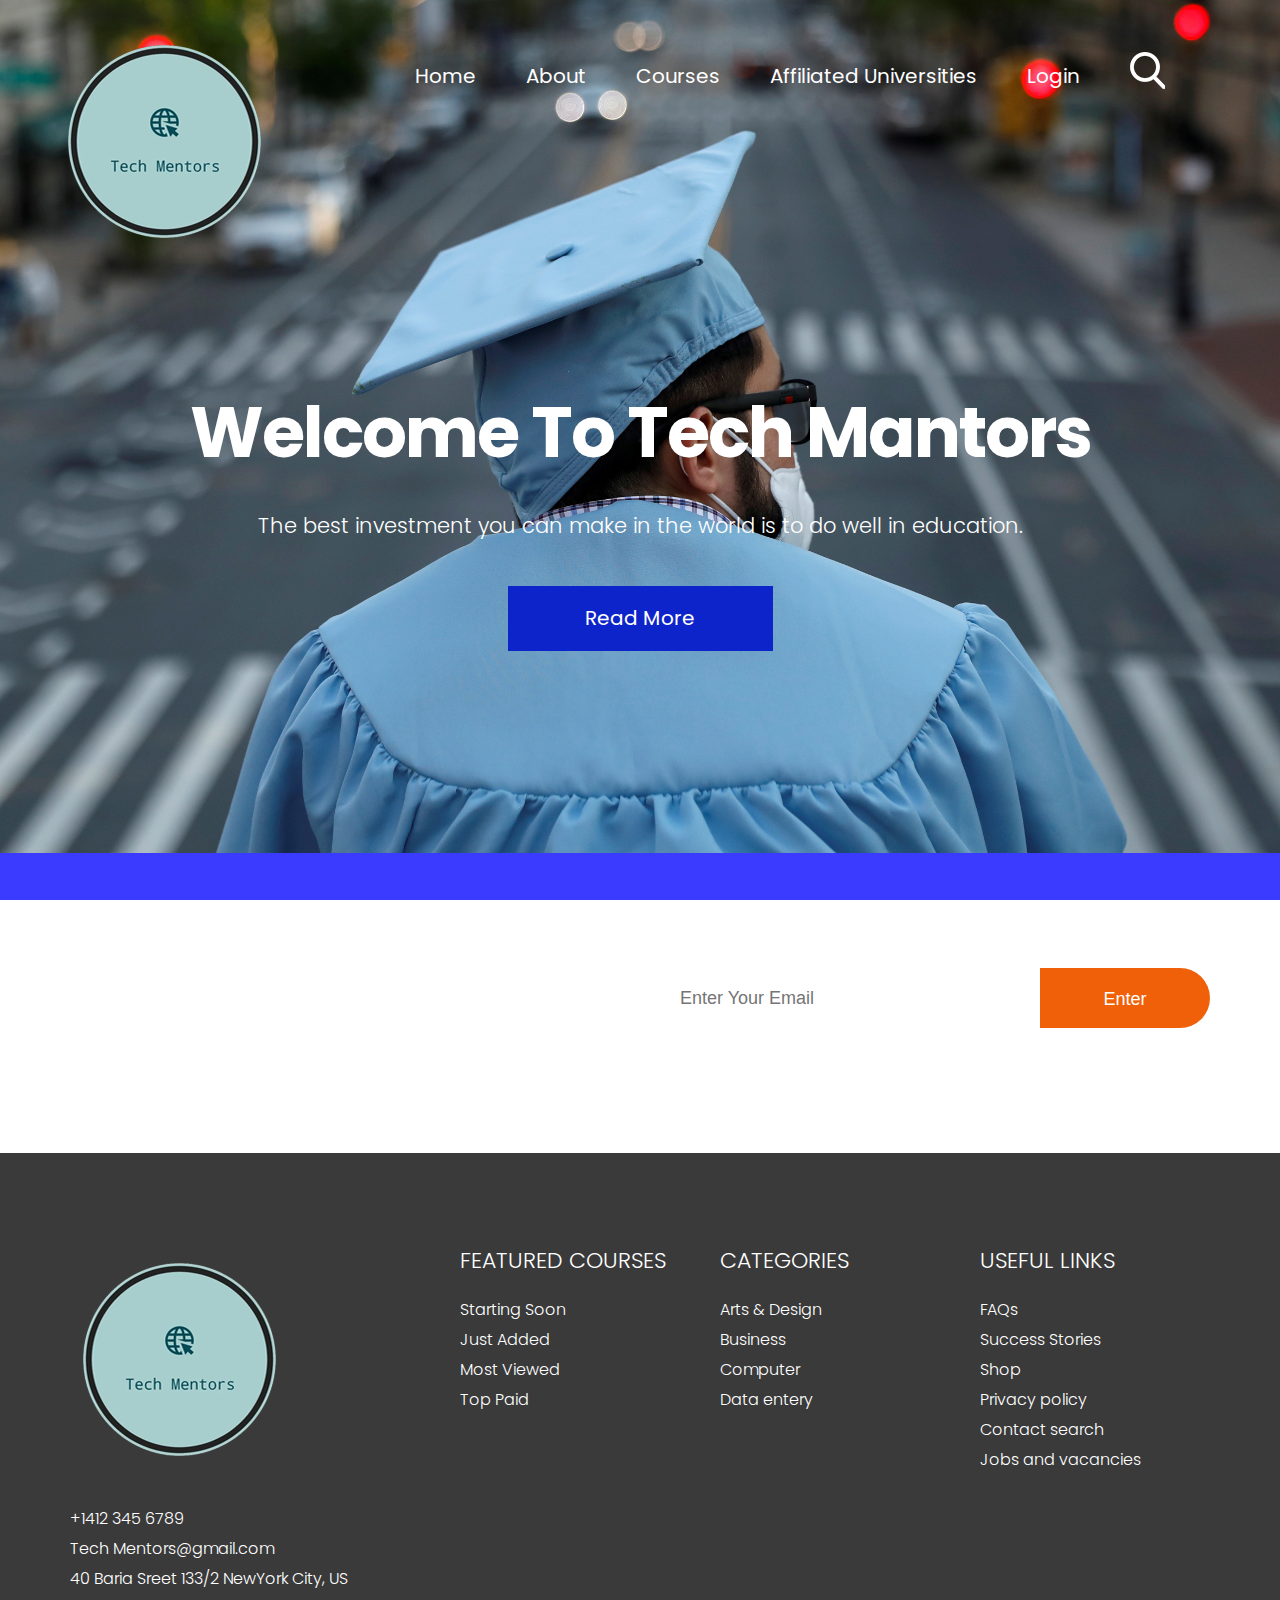
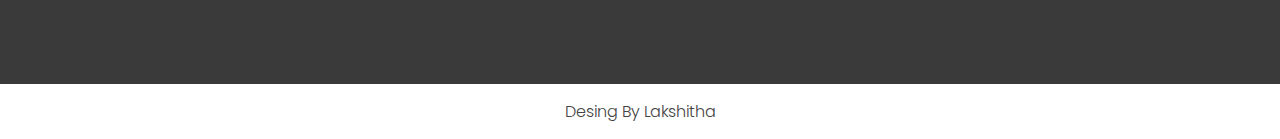
==== commit defda999: "Lakshitha Bandara" ====
--- a/index.html
+++ b/index.html
@@ -98,7 +98,7 @@
                     <img class="img-responsive" src="images/RTX7J63L.jfif                                                                            " alt="#" />
                       <div class="slide_cont">
                         <div class="slider_cont_inner">
-                          <h3>Welcome To The Tech Mantors </h3>
+                          <h3>Welcome To Tech Mantors </h3>
                         <p>The best investment you can make in the world is to do well in education.</p>
                         <a class="blue_bt" href="about.html">Read More</a>
                         </div>
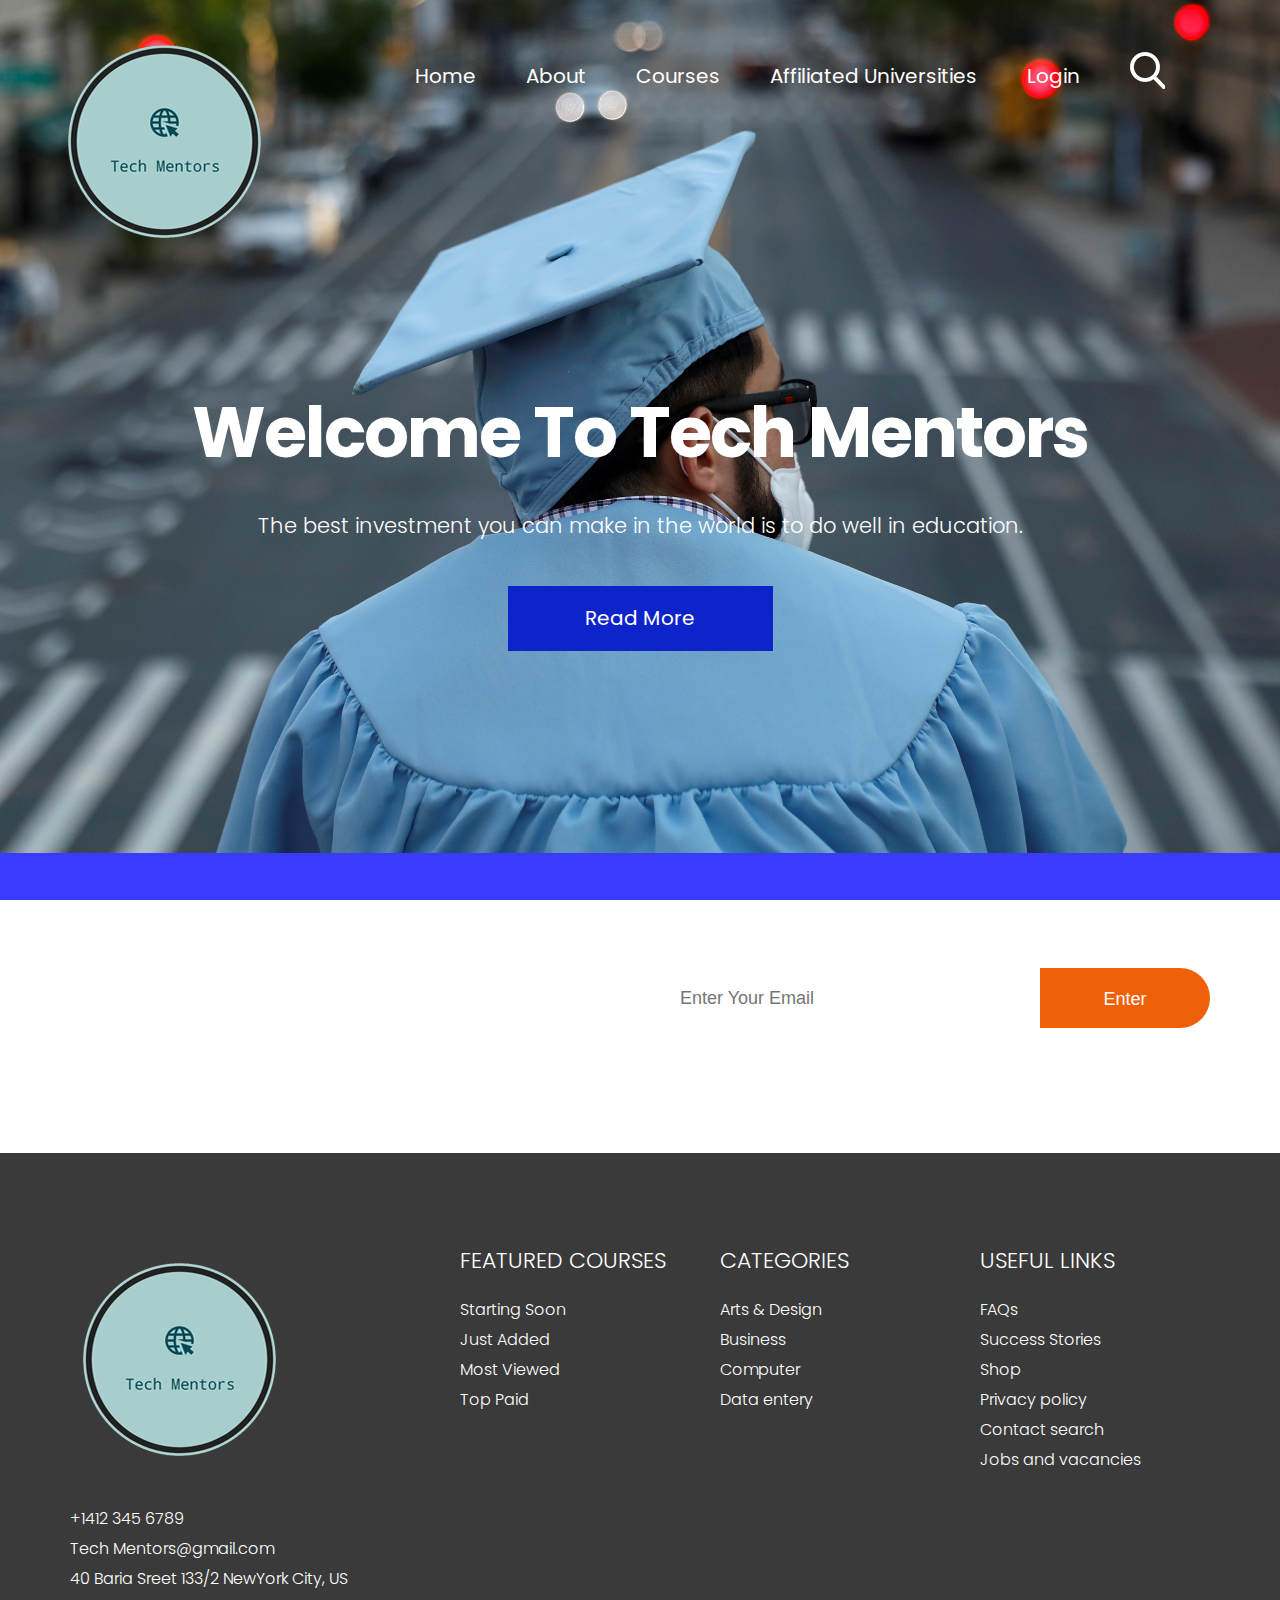
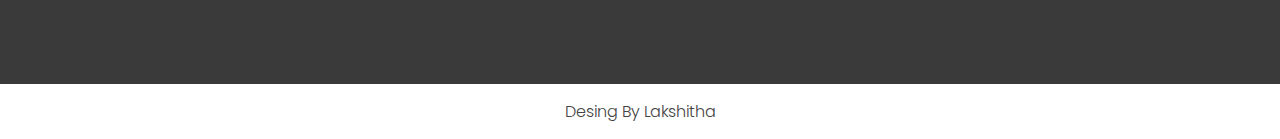
==== commit 3d962bab: "Lakshitha Bandara" ====
--- a/index.html
+++ b/index.html
@@ -98,7 +98,7 @@
                     <img class="img-responsive" src="images/RTX7J63L.jfif                                                                            " alt="#" />
                       <div class="slide_cont">
                         <div class="slider_cont_inner">
-                          <h3>Welcome To Tech Mantors </h3>
+                          <h3>Welcome To Tech Mentors </h3>
                         <p>The best investment you can make in the world is to do well in education.</p>
                         <a class="blue_bt" href="about.html">Read More</a>
                         </div>
